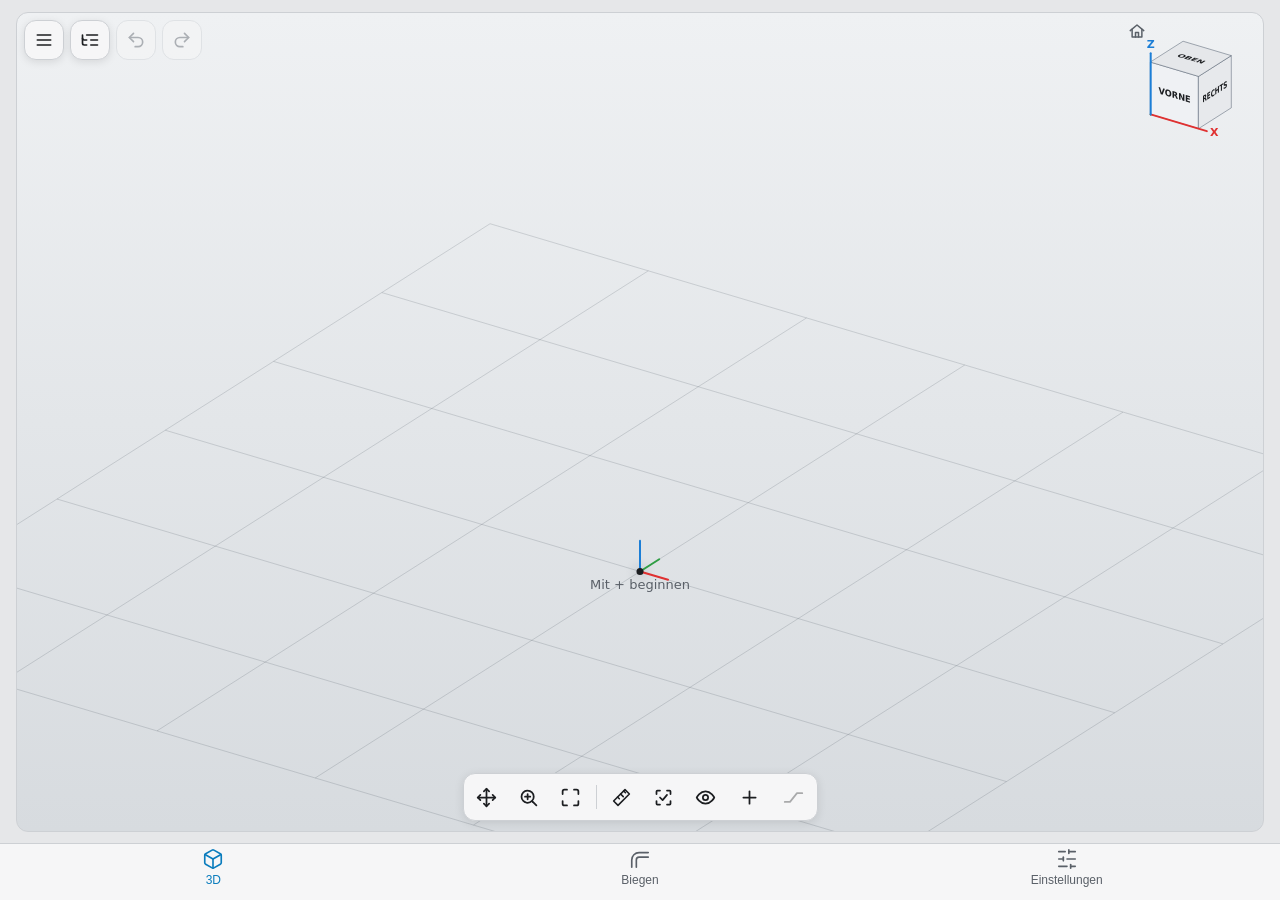
==== index.html @ 6818d7b9 "Add files via upload" ====
<!doctype html>
<html lang="de">
<head>
<meta charset="utf-8">
<meta name="viewport" content="width=device-width, initial-scale=1, minimum-scale=1, maximum-scale=1, user-scalable=no, viewport-fit=cover">
<title>Rohrbiege-Assistent</title>
<meta name="description" content="Rohrleitungen im Achsmaß aufmessen, 3D ansehen und mit der Handbiegezange biegen.">
<meta name="theme-color" content="#e6e7e9">
<link rel="manifest" href="manifest.webmanifest">
<link rel="icon" href="icon.svg" type="image/svg+xml">
<link rel="apple-touch-icon" href="icon-180.png">
<meta name="apple-mobile-web-app-capable" content="yes">
<meta name="mobile-web-app-capable" content="yes">
<meta name="apple-mobile-web-app-title" content="Biegen">
<link rel="stylesheet" href="style.css">
</head>
<body>
<button class="update-bar" id="updateBar" hidden></button>
<div class="tip" id="tip" role="tooltip" hidden></div>
<div class="floatbar">
  <button id="menuBtn" class="flbtn" title="Menü" aria-label="Menü"><svg viewBox="0 0 24 24" fill="none" stroke="currentColor" stroke-width="2" stroke-linecap="round" stroke-linejoin="round" aria-hidden="true"><path d="M4 6h16"/><path d="M4 12h16"/><path d="M4 18h16"/></svg></button>
  <button id="treeBtn" class="flbtn fl-undo" title="Projektmanager" aria-label="Projektmanager"><svg viewBox="0 0 24 24" fill="none" stroke="currentColor" stroke-width="2" stroke-linecap="round" stroke-linejoin="round" aria-hidden="true"><path d="M21 12h-8"/><path d="M21 6H8"/><path d="M21 18h-8"/><path d="M3 6v4c0 1.1.9 2 2 2h3"/><path d="M3 10v6c0 1.1.9 2 2 2h3"/></svg></button>
  <button id="undoBtn" class="flbtn fl-undo" title="Rückgängig (⌘Z)" aria-label="Rückgängig" disabled><svg viewBox="0 0 24 24" fill="none" stroke="currentColor" stroke-width="2" stroke-linecap="round" stroke-linejoin="round" aria-hidden="true"><path d="M9 14 4 9l5-5"/><path d="M4 9h10.5a5.5 5.5 0 0 1 0 11H11"/></svg></button>
  <button id="redoBtn" class="flbtn fl-undo" title="Wiederholen (⇧⌘Z)" aria-label="Wiederholen" disabled><svg viewBox="0 0 24 24" fill="none" stroke="currentColor" stroke-width="2" stroke-linecap="round" stroke-linejoin="round" aria-hidden="true"><path d="m15 14 5-5-5-5"/><path d="M20 9H9.5a5.5 5.5 0 0 0 0 11H13"/></svg></button>
</div>
<div class="menupop fmenu" id="menuPop" hidden>
  <div class="menu-head"><b>⟆ Rohrbiegen</b><span class="ver" id="verTag"></span></div>
  <div class="mlabel">Projekte</div>
  <div class="mlist" id="projSel"></div>
  <div class="msep"></div>
  <button class="mi" id="pNew" title="Neues Projekt"><svg viewBox="0 0 24 24" fill="none" stroke="currentColor" stroke-width="2" stroke-linecap="round" stroke-linejoin="round" aria-hidden="true"><path d="M12 5v14"/><path d="M5 12h14"/></svg>Neues Projekt</button>
</div>

<div class="layout">
  <main>
    <section class="tab" id="tab-input">

      <canvas id="miniPrev" aria-label="Vorschau des Rohrs – antippen öffnet 3D"></canvas>
      <p class="hint">Je Schenkel Richtung antippen und Achsmaß eingeben (Rohrmitte bis Rohrmitte).</p>
      <div id="legList"></div>
      <button id="addLeg" class="wide">+ Schenkel hinzufügen</button>
      <div class="tpl">
        <span>Vorlagen</span>
        <button data-tpl="w90">90°-Winkel</button>
        <button id="offNew">Versatz / Etage…</button>
        <button data-tpl="u">U-Bogen</button>
        <button data-tpl="d3">3D-Bogen</button>
      </div>
      <div class="card" id="bundleCard"></div>
      <div class="card" id="summary"></div>
    </section>

    <section class="tab" id="tab-room"></section>
    <section class="tab" id="tab-guide"></section>
    <section class="tab" id="tab-tools"></section>
  </main>

  <aside class="tab active" id="tab-view">
    <div class="viewwrap" id="viewwrap">
      <canvas id="cvBg" aria-hidden="true"></canvas>
      <canvas id="cvGL" aria-hidden="true"></canvas>
      <canvas id="cv" aria-label="3D-Ansicht des gebogenen Rohrs"></canvas>
      <div class="cubebox" id="cubeBox">
        <canvas id="cube" width="140" height="140" aria-label="Ansichtswürfel: Fläche, Kante oder Ecke antippen, ziehen zum Drehen"></canvas>
        <button class="cb cb-home" id="cubeHome" title="Startansicht" aria-label="Startansicht"><svg viewBox="0 0 24 24" fill="none" stroke="currentColor" stroke-width="2" stroke-linecap="round" stroke-linejoin="round" aria-hidden="true"><path d="M3 11.5 12 4l9 7.5"/><path d="M5.5 9.5V20h13V9.5"/><path d="M10 20v-6h4v6"/></svg></button>
        <button class="cb cb-roll cb-rl" data-roll="1" title="Nach links drehen" aria-label="Nach links drehen" hidden><svg viewBox="0 0 24 24" fill="none" stroke="currentColor" stroke-width="2" stroke-linecap="round" stroke-linejoin="round" aria-hidden="true"><path d="M3 12a9 9 0 1 0 3-6.7L3 8"/><path d="M3 3v5h5"/></svg></button>
        <button class="cb cb-roll cb-rr" data-roll="-1" title="Nach rechts drehen" aria-label="Nach rechts drehen" hidden><svg viewBox="0 0 24 24" fill="none" stroke="currentColor" stroke-width="2" stroke-linecap="round" stroke-linejoin="round" aria-hidden="true"><path d="M21 12a9 9 0 1 1-3-6.7L21 8"/><path d="M21 3v5h-5"/></svg></button>
        <button class="cb cb-tri cb-tu" data-tri="u" aria-label="Fläche darüber" hidden>▲</button>
        <button class="cb cb-tri cb-td" data-tri="d" aria-label="Fläche darunter" hidden>▼</button>
        <button class="cb cb-tri cb-tl" data-tri="l" aria-label="Fläche links" hidden>◀</button>
        <button class="cb cb-tri cb-tr" data-tri="r" aria-label="Fläche rechts" hidden>▶</button>
      </div>
      <div class="viewacts">
        <div class="navbar" role="toolbar" aria-label="Navigation">
          <button class="nvb" data-nav="pan" title="Verschieben" aria-label="Verschieben"><svg viewBox="0 0 24 24" fill="none" stroke="currentColor" stroke-width="2" stroke-linecap="round" stroke-linejoin="round" aria-hidden="true"><path d="M12 2v20"/><path d="M2 12h20"/><path d="m9 5 3-3 3 3"/><path d="m9 19 3 3 3-3"/><path d="m5 9-3 3 3 3"/><path d="m19 9 3 3-3 3"/></svg></button>
          <button class="nvb" data-nav="zoom" title="Zoomen" aria-label="Zoomen"><svg viewBox="0 0 24 24" fill="none" stroke="currentColor" stroke-width="2" stroke-linecap="round" stroke-linejoin="round" aria-hidden="true"><circle cx="11" cy="11" r="7"/><path d="m21 21-4.3-4.3"/><path d="M11 8v6"/><path d="M8 11h6"/></svg></button>
          <button class="nvb" id="navFit" title="Einpassen" aria-label="Einpassen"><svg viewBox="0 0 24 24" fill="none" stroke="currentColor" stroke-width="2" stroke-linecap="round" stroke-linejoin="round" aria-hidden="true"><path d="M8 3H5a2 2 0 0 0-2 2v3"/><path d="M21 8V5a2 2 0 0 0-2-2h-3"/><path d="M3 16v3a2 2 0 0 0 2 2h3"/><path d="M16 21h3a2 2 0 0 0 2-2v-3"/></svg></button>
          <span class="nvsep"></span>
          <button class="nvb" id="measBtn" title="Messen" aria-label="Messen"><svg viewBox="0 0 24 24" fill="none" stroke="currentColor" stroke-width="1.8" stroke-linecap="round" stroke-linejoin="round" aria-hidden="true"><path d="M3 16 16 3l5 5L8 21z"/><path d="m7.5 11.5 2 2M11 8l3 3M14.5 4.5l2 2"/></svg></button>
          <button class="nvb" id="selBtn" title="Mehrere auswählen" aria-label="Mehrere auswählen"><svg viewBox="0 0 24 24" fill="none" stroke="currentColor" stroke-width="2" stroke-linecap="round" stroke-linejoin="round" aria-hidden="true"><path d="M4 8V5a1 1 0 0 1 1-1h3M16 4h3a1 1 0 0 1 1 1v3M20 16v3a1 1 0 0 1-1 1h-3M8 20H5a1 1 0 0 1-1-1v-3M8 12l3 3 5-6"/></svg></button>
          <button class="nvb" id="visBtn" title="Anzeige" aria-label="Anzeige"><svg viewBox="0 0 24 24" fill="none" stroke="currentColor" stroke-width="2" stroke-linecap="round" stroke-linejoin="round" aria-hidden="true"><path d="M2 12s3.5-7 10-7 10 7 10 7-3.5 7-10 7-10-7-10-7Z"/><circle cx="12" cy="12" r="3"/></svg></button>
          <button class="nvb" id="addBtn" title="Hinzufügen" aria-label="Hinzufügen"><svg viewBox="0 0 24 24" fill="none" stroke="currentColor" stroke-width="2" stroke-linecap="round" stroke-linejoin="round" aria-hidden="true"><path d="M12 5v14"/><path d="M5 12h14"/></svg></button>
          <button class="nvb blass" id="offLegView" title="Versatz" aria-label="Versatz"><svg viewBox="0 0 24 24" fill="none" stroke="currentColor" stroke-width="2" stroke-linecap="round" stroke-linejoin="round" aria-hidden="true"><path d="M2 17h6l8-10h6"/></svg></button>
          <button class="nvb labonly" id="moreBtn" title="Werkzeuge" aria-label="Werkzeuge"><svg viewBox="0 0 24 24" fill="none" stroke="currentColor" stroke-width="2" stroke-linecap="round" stroke-linejoin="round" aria-hidden="true"><circle cx="5" cy="12" r="1"/><circle cx="12" cy="12" r="1"/><circle cx="19" cy="12" r="1"/></svg></button>
        </div>
        <span class="acts-more" id="actsMore" hidden>
        <span class="toolseg labonly"><button data-tool="edit" class="on" title="Rohr bearbeiten">Rohr</button><button data-tool="clamp" title="Schellen setzen und verschieben">Schellen</button><button data-tool="room" title="Grundriss zeichnen, Wände ziehen">Raum</button></span></span>
        
      </div>
      <div class="browser" id="browser" hidden></div>
      <div class="popover fmenu" id="pickPop" style="position:fixed;bottom:auto;min-width:180px" hidden></div>
      <div class="popover fmenu addpop" id="addPop" hidden>
        <div class="mlabel">Hinzufügen</div>
        <button class="mi" id="addPipe" title="Weiteres Rohr in dieses Projekt"><svg viewBox="0 0 24 24" fill="none" stroke="currentColor" stroke-width="2" stroke-linecap="round" stroke-linejoin="round" aria-hidden="true"><path d="M3 21v-8a8 8 0 0 1 8-8h10"/></svg>Rohr</button>
        <button class="mi" id="addPar" title="Parallelrohre am gewählten Rohr"><svg viewBox="0 0 24 24" fill="none" stroke="currentColor" stroke-width="2" stroke-linecap="round" stroke-linejoin="round" aria-hidden="true"><path d="M3 21v-8a8 8 0 0 1 8-8h10"/><path d="M8 21v-8a3 3 0 0 1 3-3h10"/></svg>Parallelrohr</button>
        <button class="mi" id="addFit" title="Fitting aus der Bibliothek"><svg viewBox="0 0 24 24" fill="none" stroke="currentColor" stroke-width="2" stroke-linecap="round" stroke-linejoin="round" aria-hidden="true"><path d="M4 9h6a4 4 0 0 1 4 4v7M4 15h4a2 2 0 0 1 0 0M9 15v5M14 9v-5M20 4v5a0 0 0 0 1 0 0H14"/></svg>Fitting</button>
        <button class="mi" id="addEx" title="Bestandsrohr erfassen"><svg viewBox="0 0 24 24" fill="none" stroke="currentColor" stroke-width="2" stroke-linecap="round" stroke-linejoin="round" aria-hidden="true"><path d="M3 9h18M3 15h18M7 7v10M17 7v10"/></svg>Bestandsrohr</button>
        <button class="mi" id="addPaste" title="Kopiertes einfügen" disabled><svg viewBox="0 0 24 24" fill="none" stroke="currentColor" stroke-width="2" stroke-linecap="round" stroke-linejoin="round" aria-hidden="true"><rect x="6" y="5" width="12" height="16" rx="2"/><path d="M9 5a3 3 0 0 1 6 0"/></svg>Einfügen</button>
        <button class="mi" id="addPlane" title="Referenzebene anlegen"><svg viewBox="0 0 24 24" fill="none" stroke="currentColor" stroke-width="2" stroke-linecap="round" stroke-linejoin="round" aria-hidden="true"><path d="m12 3 9 5-9 5-9-5Z"/><path d="m3 13 9 5 9-5"/></svg>Ebene</button>
      </div>
      <div class="popover fmenu" id="visPop" hidden>
        <div class="mlabel">Maße</div>
        <div class="seg" id="dimLevel"><button data-lv="quiet">Ruhig</button><button data-lv="sel">Auswahl</button><button data-lv="all">Alle</button></div>
        <label class="chk">Gesamtmaße<input type="checkbox" data-vis="total"></label>
        <label class="chk">Biegewinkel<input type="checkbox" data-vis="angles"></label>
        <label class="chk">Drehwinkel<input type="checkbox" data-vis="twist"></label>
        <label class="chk">Versatzmaße<input type="checkbox" data-vis="offsets"></label>
        <label class="chk">Beschriftungen<input type="checkbox" data-vis="labels"></label>
        <div class="msep"></div>
        <div class="mlabel">Rohr</div>
        <label class="chk">Achslinie<input type="checkbox" data-vis="axis"></label>
        <label class="chk">Biegemarken<input type="checkbox" data-vis="marks"></label>
        <label class="chk">Rohrfarben<input type="checkbox" data-vis="colors"></label>
        <label class="chk">Fortführ-Pfeile<input type="checkbox" data-vis="extAlways"></label>
        <label class="chk">Fangpunkte<input type="checkbox" data-vis="snap"></label>
        <div class="msep"></div>
        <div class="mlabel">Umgebung</div>
        <label class="chk">Ursprung<input type="checkbox" data-vis="origin"></label>
        <label class="chk">Raster und Schatten<input type="checkbox" data-vis="grid"></label>
        <label class="chk">Referenzebenen<input type="checkbox" data-vis="refPlanes"></label>
        <label class="chk labonly">Wände, Boden, Decke<input type="checkbox" data-vis="planes"></label>
        <label class="chk labonly">Schellen<input type="checkbox" data-vis="clamps"></label>
      </div>
      <div class="toast" id="toast" hidden></div>
      <div class="roombar" id="roomBar" hidden></div>
      <div class="roombar" id="bundleBar" hidden></div>
      <div class="bartitle" id="barTitle" hidden></div>
      <div class="popover fmenu typepop" id="typePop" hidden></div>
      <div class="popover fmenu planepop" id="planePop" hidden>
        <div class="mlabel">Ebene senkrecht zu</div>
        <button class="mi" data-ax="0"><span class="mdot" style="background:var(--ax-x)"></span>X-Achse</button>
        <button class="mi" data-ax="1"><span class="mdot" style="background:var(--ax-y)"></span>Y-Achse</button>
        <button class="mi" data-ax="2"><span class="mdot" style="background:var(--ax-z)"></span>Z-Achse</button>
      </div>
      <div class="legpanel" id="legPanel" hidden>
        <div class="lp-head"><b id="lpTitle">Schenkel</b><button id="lpClose" aria-label="Fertig">Fertig</button></div>
        <div class="row2">
          <label>Achsmaß (mm)<input id="lpLen" inputmode="decimal"></label>
          <label>Richtung in Ansicht<select id="lpDir"></select></label>
        </div>
        <p class="hint" id="lpNote"></p>
        <label id="lpBundleL" class="lpbundle" hidden>Bündel auf diesem Schenkel<select id="lpBundle"></select></label>
        <div class="btnrow"><button id="lpIns">+ Danach einfügen</button><button id="lpOff">Versatz</button><button id="lpDel" class="danger">Löschen</button></div>
      </div>
    </div>
  </aside>
</div>

<nav class="tabbar">
  <button data-tab="view" class="active"><span><svg viewBox="0 0 24 24" fill="none" stroke="currentColor" stroke-width="1.8" stroke-linecap="round" stroke-linejoin="round" aria-hidden="true"><path d="M21 8a2 2 0 0 0-1-1.7l-7-4a2 2 0 0 0-2 0l-7 4A2 2 0 0 0 3 8v8a2 2 0 0 0 1 1.7l7 4a2 2 0 0 0 2 0l7-4a2 2 0 0 0 1-1.7Z"/><path d="m3.3 7 8.7 5 8.7-5"/><path d="M12 22V12"/></svg></span>3D</button>
  <button data-tab="guide"><span><svg viewBox="0 0 24 24" fill="none" stroke="currentColor" stroke-width="1.8" stroke-linecap="round" stroke-linejoin="round" aria-hidden="true"><path d="M3 21v-8a8 8 0 0 1 8-8h10"/><path d="M8 21v-8a3 3 0 0 1 3-3h10"/></svg></span>Biegen</button>
  <button data-tab="tools"><span><svg viewBox="0 0 24 24" fill="none" stroke="currentColor" stroke-width="1.8" stroke-linecap="round" stroke-linejoin="round" aria-hidden="true"><path d="M21 4h-7"/><path d="M10 4H3"/><path d="M21 12h-9"/><path d="M8 12H3"/><path d="M21 20h-5"/><path d="M12 20H3"/><path d="M14 2v4"/><path d="M8 10v4"/><path d="M16 18v4"/></svg></span>Einstellungen</button>
  <button data-tab="input" class="labonly"><span><svg viewBox="0 0 24 24" fill="none" stroke="currentColor" stroke-width="1.8" stroke-linecap="round" stroke-linejoin="round" aria-hidden="true"><path d="M12 20h9"/><path d="M16.5 3.5a2.1 2.1 0 0 1 3 3L7 19l-4 1 1-4Z"/></svg></span>Rohr</button>
  <button data-tab="room" class="labonly"><span><svg viewBox="0 0 24 24" fill="none" stroke="currentColor" stroke-width="1.8" stroke-linecap="round" stroke-linejoin="round" aria-hidden="true"><rect x="3" y="3" width="18" height="18" rx="2"/><path d="M3 9h18"/><path d="M9 21V9"/></svg></span>Raum</button>
</nav>

<div class="modal" id="askDlg" hidden>
  <div class="askbox" role="alertdialog" aria-modal="true" aria-labelledby="askMsg">
    <p id="askMsg"></p>
    <div class="askrow"><button id="askNo">Abbrechen</button><button id="askYes"></button></div>
  </div>
</div>

<div class="modal" id="offDlg" hidden>
  <div class="sheet" role="dialog" aria-modal="true" aria-labelledby="offTitle">
    <div class="lp-head"><b id="offTitle">Versatz</b><button id="offCancel">Abbrechen</button></div>
    <div class="sheet-body"><div>
    <div class="lbl">Biegewinkel</div>
    <div class="seg" id="offAng">
      <button data-a="15">15°</button><button data-a="30">30°</button><button data-a="45">45°</button><button data-a="60">60°</button><button data-a="75">75°</button><button data-a="90">90°</button>
    </div>
    <div class="row2">
      <label>Versatz (mm)<input id="offV" inputmode="decimal"></label>
      <label>Richtung<select id="offDir"></select></label>
    </div>
    <div class="row2">
      <label><span id="offALbl">Gerade davor (mm)</span><input id="offA" inputmode="decimal"></label>
      <label><span id="offBLbl">Gerade danach (mm)</span><input id="offB" inputmode="decimal"></label>
    </div>
    </div><div>
    <svg class="offsketch" id="offSketch" viewBox="0 0 320 120" aria-hidden="true"></svg>
    <div class="offinfo" id="offInfo"></div>
    <button id="offOk" class="primary" style="width:100%">Übernehmen</button>
    </div></div>
  </div>
</div>

<div class="modal" id="newDlg" hidden>
  <div class="sheet" role="dialog" aria-modal="true" aria-labelledby="newTitle">
    <div class="lp-head"><b id="newTitle">Neues Rohr</b><button id="newCancel">Abbrechen</button></div>
    <div id="newBody"></div>
    <button id="newOk" class="primary" style="width:100%;margin-top:12px">Rohr anlegen</button>
  </div>
</div>

<script src="version.js"></script>
<script type="module" src="app.js"></script>
</body>
</html>
---- style.css ----
:root {
  --bg: #e6e7e9;
  --card: #f6f6f7;
  --text: #1c1e21;
  --muted: #5a6068;
  --line: #cdd0d4;
  --accent: #0a7cbd;
  --accent-soft: #dcecf6;
  --mark: #e8590c;
  --ok: #2b8a3e;
  --warn: #b7791f;
  --warn-soft: #fff5e0;
  --err: #c92a2a;
  --err-soft: #fdecec;
  --tube: #8a939e;
  --tube-hi: #c9d0d8;
  --canvas: #e4e7ea;
  --canvas-top: #eff1f3;
  --canvas-end: #d7dbdf;
  --radius: 12px;
  color-scheme: light;
}
@media (prefers-color-scheme: dark) {
  :root:not([data-theme="light"]) {
    --bg: #1e2023; --card: #2a2c30; --text: #e9eaec; --muted: #a3a8af; --line: #3d4046;
    --accent: #38b0ea; --accent-soft: #15384b; --mark: #ff8a3d; --ok: #51cf66;
    --warn: #f2b84b; --warn-soft: #2e2615; --err: #ff6b6b; --err-soft: #3a1d1d;
    --tube: #7d8794; --tube-hi: #b9c2cc; --canvas: #2d3034; --canvas-top: #36393e; --canvas-end: #25272a; color-scheme: dark;
  }
}
:root[data-theme="dark"] {
  --bg: #1e2023; --card: #2a2c30; --text: #e9eaec; --muted: #a3a8af; --line: #3d4046;
  --accent: #38b0ea; --accent-soft: #15384b; --mark: #ff8a3d; --ok: #51cf66;
  --warn: #f2b84b; --warn-soft: #2e2615; --err: #ff6b6b; --err-soft: #3a1d1d;
  --tube: #7d8794; --tube-hi: #b9c2cc; --canvas: #2d3034; --canvas-top: #36393e; --canvas-end: #25272a; color-scheme: dark;
}

* { box-sizing: border-box; }
html, body { margin: 0; touch-action: pan-x pan-y; } /* nie die ganze App zoomen */
:root { --tabh: calc(52px + max(4px, env(safe-area-inset-bottom) - 14px)); }
body {
  background: var(--bg); color: var(--text);
  font: 16px/1.4 -apple-system, BlinkMacSystemFont, "Segoe UI", Roboto, sans-serif;
  padding-top: env(safe-area-inset-top);
  padding-bottom: var(--tabh);
  -webkit-text-size-adjust: 100%;
}
button, input, select { font: inherit; color: inherit; }
button {
  background: var(--card); border: 1px solid var(--line); border-radius: 8px;
  padding: 8px 12px; min-height: 40px; cursor: pointer;
}
button:active { transform: translateY(1px); }
button.primary { background: var(--accent); border-color: var(--accent); color: #fff; }
button.danger { color: var(--err); }
input, select {
  width: 100%; background: var(--bg); border: 1px solid var(--line); border-radius: 8px;
  padding: 8px 10px; min-height: 42px; font-size: 16px;
}
input:focus, select:focus { outline: 2px solid var(--accent); outline-offset: -1px; }
label { display: flex; flex-direction: column; gap: 4px; font-size: 13px; color: var(--muted); }
label small { font-size: 12px; }
h2 { font-size: 18px; margin: 4px 0 10px; }
h3 { font-size: 16px; margin: 0 0 8px; }

.floatbar { position: fixed; top: calc(20px + env(safe-area-inset-top)); left: 24px; z-index: 5; display: flex; gap: 6px; }
.flbtn { width: 40px; height: 40px; min-height: 40px; padding: 0; display: grid; place-items: center; color: var(--text); border-radius: 12px; box-shadow: 0 2px 8px rgba(0, 0, 0, .1); }
.flbtn svg { width: 20px; height: 20px; }
.flbtn:disabled { color: var(--muted); opacity: .45; cursor: default; box-shadow: none; }
body[data-tab="guide"] .fl-undo, body[data-tab="tools"] .fl-undo, body[data-tab="room"] .fl-undo { display: none; }
body.kbd .floatbar { display: none; }
.menupop { position: fixed; top: calc(68px + env(safe-area-inset-top)); left: 24px; z-index: 7; width: min(280px, calc(100vw - 32px)); background: var(--card); border: 1px solid var(--line); border-radius: 12px; box-shadow: 0 8px 28px rgba(0, 0, 0, .2); }
.menu-head { display: flex; align-items: baseline; justify-content: space-between; gap: 8px; }
.menupop .ver { display: inline; }
main:has(> .tab.active) { padding-top: 68px; }

.layout { max-width: 1400px; margin: 0 auto; }
main { padding: 12px 16px; min-width: 0; }
.tab { display: none; }
.tab.active { display: block; }

input[type="range"] { width: 100%; padding: 0; border: 0; background: none; accent-color: var(--accent); }
.card { background: var(--card); border: 1px solid var(--line); border-radius: var(--radius); padding: 12px; margin-bottom: 12px; }
.row2 { display: grid; grid-template-columns: 1fr 1fr; gap: 10px; margin-bottom: 10px; }
.row3 { display: grid; grid-template-columns: repeat(3, 1fr); gap: 8px; }
.btnrow { display: flex; gap: 8px; flex-wrap: wrap; }
.btnrow button { flex: 1; }
.wide { width: 100%; margin: 4px 0 12px; border-style: dashed; color: var(--accent); }
.hint { font-size: 13px; color: var(--muted); margin: 6px 2px 12px; }

.seg { display: flex; background: var(--card); border: 1px solid var(--line); border-radius: 8px; padding: 3px; gap: 3px; }
.seg button { flex: 1; border: 0; background: transparent; min-height: 38px; font-size: 14px; }
.seg button.on { background: var(--accent); color: #fff; }

.leg { background: var(--card); border: 1px solid var(--line); border-radius: var(--radius); padding: 10px 12px; }
.leghead { display: flex; align-items: center; gap: 8px; margin-bottom: 8px; font-weight: 600; }
.leghead .meta { font-weight: 400; color: var(--muted); font-size: 14px; flex: 1; min-width: 0; white-space: nowrap; overflow: hidden; text-overflow: ellipsis; }
.leghead button { min-height: 32px; padding: 2px 8px; border: 0; color: var(--muted); background: transparent; font-size: 13px; font-weight: 400; white-space: nowrap; }
.bendrow {
  margin: 0 12px; padding: 8px 12px; border-left: 3px solid var(--mark);
  background: color-mix(in srgb, var(--mark) 8%, transparent);
}
.bendrow .t { font-size: 13px; font-weight: 600; color: var(--mark); margin-bottom: 6px; }
.sgn { display: flex; }
.sgn input { border-top-left-radius: 0; border-bottom-left-radius: 0; }
.sgbtn { min-width: 36px; padding: 0; border-top-right-radius: 0; border-bottom-right-radius: 0; border-right: 0; background: var(--bg); font-weight: 700; }

.tpl { display: flex; gap: 6px; flex-wrap: wrap; align-items: center; margin-bottom: 12px; font-size: 13px; color: var(--muted); }
.tpl button { font-size: 13px; min-height: 34px; padding: 4px 10px; }

.big { font-size: 28px; font-weight: 700; }
.kv { display: flex; flex-wrap: wrap; gap: 4px 18px; font-size: 14px; color: var(--muted); }
.kv b { color: var(--text); }
.msg { border-radius: 8px; padding: 8px 10px; font-size: 14px; margin-top: 8px; }
.msg.err { background: var(--err-soft); color: var(--err); }
.msg.warn { background: var(--warn-soft); color: var(--warn); }
.msg.ok { background: var(--accent-soft); color: var(--ok); }
.chips { display: flex; flex-wrap: wrap; gap: 6px; margin-top: 8px; }
.chip { font-size: 13px; background: var(--accent-soft); color: var(--accent); padding: 3px 8px; border-radius: 99px; }

/* Anleitung */
.tape { width: 100%; height: auto; display: block; }
.tape text { font-size: 17px; fill: var(--text); }
.marklist { display: flex; flex-wrap: wrap; gap: 8px 16px; margin-top: 10px; font-size: 18px; font-weight: 600; font-variant-numeric: tabular-nums; }
.marklist > span { display: flex; align-items: center; gap: 6px; }
.marklist .num { width: 24px; height: 24px; font-size: 13px; }
.rotbox { width: 110px; font-size: 11px; color: var(--muted); text-align: center; line-height: 1.5; }
.rotbox .rotsvg { width: 100px; height: 100px; }
.step { background: var(--card); border: 1px solid var(--line); border-radius: var(--radius); padding: 12px; margin-bottom: 10px; cursor: pointer; }
.step.hl { border-color: var(--mark); box-shadow: 0 0 0 2px color-mix(in srgb, var(--mark) 35%, transparent); }
.step.done { opacity: .55; }
.step h3 { display: flex; align-items: center; gap: 10px; }
.num { background: var(--mark); color: #fff; border-radius: 99px; width: 28px; height: 28px; display: inline-grid; place-items: center; font-size: 14px; flex: none; }
.step .done-box { margin-left: auto; display: flex; align-items: center; gap: 6px; font-size: 13px; color: var(--muted); font-weight: 400; flex-direction: row; }
.step .done-box input { width: 22px; min-height: 22px; height: 22px; }
.inst { display: grid; grid-template-columns: 1fr auto; gap: 10px; align-items: start; }
.inst ol { margin: 0; padding-left: 20px; }
.inst li { margin-bottom: 6px; }
.inst li b.hl { color: var(--mark); font-size: 18px; }
.rotsvg { width: 120px; height: 120px; }
.rotsvg text { font-size: 9px; fill: var(--muted); }
table.det { width: 100%; border-collapse: collapse; font-size: 13px; font-variant-numeric: tabular-nums; }
table.det th, table.det td { padding: 6px 4px; border-bottom: 1px solid var(--line); text-align: right; }
table.det th:first-child, table.det td:first-child { text-align: left; }
.scroll-x { overflow-x: auto; }

/* 3D */
.viewwrap { position: relative; height: calc(100dvh - var(--tabh) - 24px - env(safe-area-inset-top)); min-height: 320px; background: linear-gradient(var(--canvas-top), var(--canvas-end)); border-radius: var(--radius); border: 1px solid var(--line); overflow: hidden; margin: 12px 16px; }
#cv, #cvBg, #cvGL { position: absolute; inset: 0; width: 100%; height: 100%; display: block; }
#cv { touch-action: none; cursor: grab; }
.alt { font-size: 13px; color: var(--muted); }
.legpanel {
  position: absolute; left: 8px; right: 8px; bottom: 8px; margin: 0 auto; max-width: 440px; z-index: 2;
  background: var(--card); border: 1px solid var(--line); border-radius: var(--radius); padding: 10px 12px;
  box-shadow: 0 6px 24px rgba(0, 0, 0, .18);
}
.legpanel .row2 { margin-bottom: 6px; }
.legpanel .hint { margin: 0 0 8px; }
.legpanel .hint:empty { display: none; }
.lp-head { display: flex; align-items: center; justify-content: space-between; margin-bottom: 8px; }
.lp-head button { min-height: 32px; padding: 2px 12px; color: var(--accent); }
[hidden] { display: none !important; }
.legend { position: absolute; right: 10px; bottom: 10px; font-size: 12px; color: var(--muted); display: flex; align-items: center; gap: 6px; }
.lg-mark { width: 10px; height: 10px; background: var(--mark); border-radius: 99px; display: inline-block; }
.lg-dim { width: 16px; border-top: 2.5px solid var(--accent); display: inline-block; margin-left: 8px; }

.tabbar {
  position: fixed; bottom: 0; left: 0; right: 0; z-index: 6; display: flex;
  background: var(--card); border-top: 1px solid var(--line); padding-bottom: max(4px, calc(env(safe-area-inset-bottom) - 14px));
}
.tabbar button { flex: 1; border: 0; border-radius: 0; background: transparent; min-height: 52px; padding: 4px; font-size: 12px; color: var(--muted); display: flex; flex-direction: column; align-items: center; gap: 2px; }
.tabbar button span { height: 22px; line-height: 1; }
.tabbar button svg { width: 22px; height: 22px; display: block; }
.tabbar button.active { color: var(--accent); }

/* Zweispaltig nur mit genug Höhe; Handys quer (auch über 900 px breit) nutzen Reiter + volle 3D-Fläche */
@media (min-width: 900px) and (min-height: 521px) {
  .layout { display: grid; grid-template-columns: minmax(380px, 520px) 1fr; }
  #tab-view { display: block; }
  .viewwrap { position: sticky; top: 12px; height: calc(100dvh - var(--tabh) - 24px); }
  .only-mobile { display: none !important; }
}
@media (max-width: 420px) {
  .row3 label small { display: none; }
}

/* ---------- Handy ---------- */
button { touch-action: pan-x pan-y; }
.viewwrap { -webkit-user-select: none; user-select: none; -webkit-touch-callout: none; }
.viewacts { position: absolute; left: 10px; right: 10px; bottom: 10px; display: flex; flex-wrap: wrap-reverse; justify-content: center; align-items: center; gap: 6px; z-index: 1; pointer-events: none; }
.viewacts > * { pointer-events: auto; }
.viewacts button { font-size: 14px; color: var(--accent); }

@media (max-width: 600px) {
  .floatbar { top: calc(16px + env(safe-area-inset-top)); left: 16px; }
  .menupop { top: calc(64px + env(safe-area-inset-top)); left: 16px; }
  main { padding: 10px 12px; }
  main:has(> .tab.active) { padding-top: 64px; }
  /* Ansichtsbuttons als eine Leiste über die volle Breite – alle sieben passen ohne Wischen */
  .viewwrap { margin: 8px; height: calc(100dvh - var(--tabh) - 16px - env(safe-area-inset-top)); }
  .legend { display: none; }
}

/* Querformat auf dem Handy: Reiter als Leiste links, 3D bekommt die volle Höhe */
@media (orientation: landscape) and (max-height: 520px) {
  body { padding-bottom: 0; padding-left: calc(68px + env(safe-area-inset-left)); padding-right: env(safe-area-inset-right); }
  .floatbar { top: calc(12px + env(safe-area-inset-top)); left: calc(84px + env(safe-area-inset-left)); }
  .menupop { top: calc(58px + env(safe-area-inset-top)); left: calc(84px + env(safe-area-inset-left)); }
  .tabbar {
    top: 0; bottom: 0; right: auto; width: calc(68px + env(safe-area-inset-left)); flex-direction: column; justify-content: center;
    border-top: 0; border-right: 1px solid var(--line); padding: env(safe-area-inset-top) 0 env(safe-area-inset-bottom) env(safe-area-inset-left);
  }
  .tabbar button { flex: none; min-height: 62px; }
  .viewwrap { margin: 6px 8px; height: calc(100dvh - 12px - env(safe-area-inset-top) - env(safe-area-inset-bottom)); min-height: 0; }
  .legend { display: none; }
  /* Maße-Feld rechts statt unten, damit das Rohr sichtbar bleibt */
  .legpanel { left: auto; right: 8px; top: 46px; bottom: 8px; width: min(340px, 48%); margin: 0; overflow-y: auto; }
  main { padding: 8px 12px; }
}

/* Versatz-Dialog */
.modal { position: fixed; inset: 0; z-index: 30; background: rgba(0, 0, 0, .35); display: flex; align-items: flex-end; justify-content: center; }
.sheet {
  background: var(--card); width: min(520px, 100%); max-height: 92dvh; overflow-y: auto;
  border-radius: 12px 16px 0 0; padding: 14px 16px calc(16px + env(safe-area-inset-bottom));
  box-shadow: 0 -8px 30px rgba(0, 0, 0, .2);
}
.sheet .seg { margin: 4px 0 12px; }
.sheet .lbl { font-size: 13px; color: var(--muted); }
.offsketch { width: 100%; height: auto; display: block; margin: 4px 0 8px; }
.offsketch text { font-size: 12px; fill: var(--text); }
.offinfo { font-size: 14px; margin-bottom: 10px; }
@media (min-width: 600px), (orientation: landscape) and (max-height: 520px) {
  .modal { align-items: center; }
  .sheet { border-radius: 12px; }
}
@media (orientation: landscape) and (max-height: 520px) {
  .sheet { width: min(760px, 94%); padding-top: 10px; }
  .sheet-body { display: grid; grid-template-columns: 1fr 1fr; gap: 16px; align-items: start; }
  .sheet .row2 { margin-bottom: 6px; }
}

/* Versionsanzeige und Update-Hinweis */
.ver { font-size: 11px; color: var(--muted); white-space: nowrap; order: 10; }
.update-bar {
  position: fixed; left: 50%; transform: translateX(-50%); top: calc(64px + env(safe-area-inset-top)); z-index: 40;
  background: var(--accent); color: #fff; border: 0; border-radius: 99px; padding: 8px 16px; font-weight: 600;
  box-shadow: 0 4px 16px rgba(0, 0, 0, .25);
}
.appinfo { display: flex; align-items: center; gap: 10px; flex-wrap: wrap; font-size: 14px; }
@media (max-width: 600px), (orientation: landscape) and (max-height: 520px) {
  .ver { display: none; } /* auf dem Handy steht die Version im Reiter „Zangen“ */
}

/* Raum / Schellen */
.envrow { display: grid; grid-template-columns: 1.3fr 1fr auto auto; gap: 6px; align-items: center; margin-bottom: 6px; }
.envrow button { min-height: 40px; padding: 2px 10px; border: 0; background: transparent; color: var(--muted); }
.chk { flex-direction: row; align-items: center; gap: 4px; font-size: 12px; white-space: nowrap; }
.chk input { width: 20px; min-height: 20px; height: 20px; }
@media (max-width: 420px) { .envrow { grid-template-columns: 1fr 1fr auto; } .envrow .chk { grid-column: 1 / 3; } }

.viewacts button.on { background: var(--accent); border-color: var(--accent); color: #fff; }
.popover { position: absolute; left: 10px; bottom: 58px; z-index: 3; background: var(--card); border: 1px solid var(--line); border-radius: 12px; padding: 8px 12px; display: grid; gap: 6px; box-shadow: 0 6px 24px rgba(0,0,0,.18); }
.popover .chk { font-size: 14px; color: var(--text); }
.toast { position: absolute; left: 50%; transform: translateX(-50%); top: 52px; z-index: 4; background: var(--text); color: var(--card); padding: 8px 14px; border-radius: 99px; font-size: 13px; max-width: 90%; text-align: center; }
@media (orientation: landscape) and (max-height: 520px) { .popover { bottom: 56px; left: 10px; } }

/* Anleitung: Werkzeugleiste, Kontrolle, große Schrift */
.guidebar { display: flex; gap: 8px; flex-wrap: wrap; margin-bottom: 12px; }
.guidebar button { flex: 1; font-size: 14px; }
.guidebar button.on { background: var(--accent); border-color: var(--accent); color: #fff; }
.inst li.check { color: var(--ok); list-style: none; margin-left: -18px; }
table.mont td { text-align: left !important; }
.printonly { display: none; }
body.bigtext .step, body.bigtext #tab-guide .card { font-size: 18px; }
body.bigtext .inst li b.hl { font-size: 22px; }
body.bigtext .marklist { font-size: 22px; }
body.bigtext table.det { font-size: 14px; }
#tab-view.offscreen { display: block !important; position: fixed; left: -10000px; top: 0; width: 900px; }
#tab-view.offscreen .viewwrap { height: 600px; }

@media print {
  .floatbar, .menupop, .tabbar, .noprint, #tab-input, #tab-view, #tab-tools, .update-bar, .modal, .done-box { display: none !important; }
  #tab-guide { display: block !important; }
  body { padding: 0 !important; background: #fff; color: #000; }
  main { padding: 0; }
  .printonly { display: block; }
  #printHead img { width: 100%; max-height: 320px; object-fit: contain; border: 1px solid #ccc; border-radius: 8px; margin: 8px 0 12px; }
  .card, .step { break-inside: avoid; border-color: #bbb; box-shadow: none; }
  .step.done { opacity: 1; }
}

/* Ist nur die 3D-Ansicht sichtbar (Handy/Tablet), braucht der leere Inhaltsbereich keinen Rand */
main:not(:has(> .tab.active)) { padding: 0; }

/* ---------- Version 15: Schenkel-Richtung, Vorschau, Bündel, Raum ---------- */
#miniPrev { display: block; width: 100%; height: 150px; margin-bottom: 10px; background: var(--canvas); border: 1px solid var(--line); border-radius: var(--radius); cursor: pointer; }
@media (min-width: 900px) and (min-height: 521px) { #miniPrev { display: none; } }
@media (max-width: 899px), (max-height: 520px) { #miniPrev { position: sticky; top: calc(62px + env(safe-area-inset-top)); z-index: 4; box-shadow: 0 4px 12px rgba(0, 0, 0, .08); } }
@media (orientation: landscape) and (max-height: 520px) { #miniPrev { height: 110px; top: 50px; } }
/* Tastatur offen (iPhone): Vorschau oben im sichtbaren Ausschnitt, kleiner; Kopf und Tabbar treten zurück */
body.kbd #miniPrev { top: var(--vv-top, 0px); height: 110px; }
body.kbd .tabbar { display: none; }
.leg.focus { border-color: var(--mark); box-shadow: 0 0 0 2px color-mix(in srgb, var(--mark) 30%, transparent); }
.dirpick { display: grid; grid-template-columns: repeat(4, minmax(0, 1fr)); gap: 6px; margin-bottom: 8px; }
.dirpick button { min-height: 40px; min-width: 0; padding: 4px 2px; font-size: 14px; white-space: nowrap; overflow: hidden; text-overflow: clip; }
.dirpick button.on { background: var(--accent); border-color: var(--accent); color: #fff; }
.dirpick button:disabled { opacity: .35; }
.oblrow { margin-bottom: 6px; }
.linkbtn { border: 0; background: none; color: var(--accent); padding: 0; min-height: 28px; font-size: 13px; margin-bottom: 6px; }
.lenrow { max-width: 260px; }
.lenrow input { font-size: 22px; font-weight: 600; }
.lenfree { margin: 0 2px; }
.unit { display: flex; align-items: center; gap: 6px; }
.unit input { flex: 1; width: auto; min-width: 0; }
.unit span { color: var(--muted); font-size: 14px; }
.bundlerow, .wallrow { display: grid; grid-template-columns: auto 1.3fr 1fr auto; gap: 8px; align-items: end; margin-bottom: 8px; }
.wallrow { grid-template-columns: 70px 1fr auto; align-items: center; }
.bundlerow { align-items: start; }
.bundlerow > b { padding-top: 32px; white-space: nowrap; }
.bundlerow button { min-height: 42px; margin-top: 20px; border: 0; background: transparent; color: var(--muted); }
.toolseg { display: inline-flex; border: 1px solid var(--line); border-radius: 8px; overflow: hidden; background: var(--card); }
.toolseg button { border: 0; border-radius: 0; font-size: 14px; color: var(--text); }
.toolseg button + button { border-left: 1px solid var(--line); }
.toolseg button.on { background: var(--accent); color: #fff; }
.roombar { position: absolute; left: 8px; right: 8px; bottom: 58px; z-index: 3; margin: 0 auto; max-width: 520px; display: flex; gap: 6px; align-items: center; flex-wrap: wrap;
  background: var(--card); border: 1px solid var(--line); border-radius: 12px; padding: 6px 8px; box-shadow: 0 6px 24px rgba(0, 0, 0, .15); }
.roombar span { flex: 1 1 140px; font-size: 13px; color: var(--muted); }
.roombar button { min-height: 36px; font-size: 14px; }
table.det tr.sub td { border-bottom-style: dotted; }
@media (max-width: 420px) { .dirpick { gap: 4px; } .dirpick button { font-size: 13px; } .lenrow { max-width: none; } }
@media (max-width: 360px) { .dirpick button { font-size: 12px; } .leg { padding: 10px 8px; } .bendrow { margin: 0 8px; } }
@media (orientation: landscape) and (max-height: 520px) { .roombar { bottom: 56px; left: 120px; } }
label.unit { flex-direction: row; align-items: center; }
.wallrow { grid-template-columns: 62px minmax(90px, 1fr) auto; }
.wallrow .chk { font-size: 13px; }

/* Richtungsfarben wie im 3D-Achsenkreuz: X rot (rechts/links), Y grün (hinten/vorne), Z blau (oben/unten) */
:root { --ax-x: #e03131; --ax-y: #2f9e44; --ax-z: #1c7ed6; }
.dirpick button.ax-x { border-left: 4px solid var(--ax-x); }
.dirpick button.ax-y { border-left: 4px solid var(--ax-y); }
.dirpick button.ax-z { border-left: 4px solid var(--ax-z); }
.dirpick button.ax-x.on { background: var(--ax-x); border-color: var(--ax-x); }
.dirpick button.ax-y.on { background: var(--ax-y); border-color: var(--ax-y); }
.dirpick button.ax-z.on { background: var(--ax-z); border-color: var(--ax-z); }

/* Dialog „Neues Rohr“ */
.choice { display: flex; flex-wrap: wrap; gap: 6px; margin: 4px 0 10px; }
.radio { flex-direction: row; align-items: center; gap: 6px; font-size: 14px; color: var(--text); border: 1px solid var(--line); border-radius: 8px; padding: 6px 10px; }
.radio input { width: 18px; min-height: 18px; height: 18px; }
.radio:has(input:checked) { border-color: var(--accent); background: var(--accent-soft); }
.sheet h4 { margin: 12px 0 6px; font-size: 14px; }

/* Labor: Raum, Schellen, Parallelrohre nur bei eingeschaltetem Labor */
body:not(.lab) .labonly { display: none !important; }

/* Projekt-Kasten: zugeklappt nur eine Zeile */
.projcard { padding: 0; }
.projcard > summary { display: flex; align-items: baseline; gap: 10px; padding: 12px; cursor: pointer; list-style: none; min-height: 44px; box-sizing: border-box; }
.projcard > summary::-webkit-details-marker { display: none; }
.projcard > summary::after { content: '▾'; margin-left: auto; color: var(--muted); transition: transform .2s; }
.projcard[open] > summary::after { transform: rotate(180deg); }
.pc-t { font-weight: 600; white-space: nowrap; }
.pc-s { font-size: 14px; color: var(--muted); overflow: hidden; text-overflow: ellipsis; white-space: nowrap; }
.projcard[open] { padding: 0 12px 12px; }
.projcard[open] > summary { padding: 12px 0; }
.nextbtn { width: 100%; margin-top: 12px; }

/* Lagewechsel des Bündels */
.txhead { margin: 16px 0 4px; font-size: 14px; }
.txrow { display: grid; grid-template-columns: repeat(2, minmax(0, 1fr)); gap: 8px; align-items: start; padding: 6px 0 10px; border-top: 1px solid var(--line); }
.txrow label small { font-size: 12px; }
.txtop { grid-column: 1 / -1; display: flex; align-items: center; justify-content: space-between; font-size: 14px; }
.txtop button { min-height: 32px; border: 0; background: transparent; color: var(--muted); }
.bundlerow { grid-template-columns: auto minmax(0, 1.2fr) minmax(0, 1fr) auto; }
.lpbundle { margin-bottom: 10px; }

/* Maß direkt in der 3D-Ansicht ändern */
.dimbox { position: fixed; z-index: 45; display: flex; flex-direction: column; align-items: center; gap: 4px; }
.dimedit { width: 92px; min-height: 36px; padding: 4px 8px; text-align: center;
  font-size: 16px; font-weight: 700; color: var(--accent); background: var(--card); border: 2px solid var(--accent); border-radius: 8px; box-shadow: 0 4px 16px rgba(0, 0, 0, .2); }

/* Ende fixiert: Fest / Ausgleich */
.tip { position: fixed; z-index: 60; max-width: 260px; padding: 4px 8px; border-radius: 8px; background: var(--text); color: var(--bg); font-size: 12px; line-height: 1.35; pointer-events: none; box-shadow: 0 2px 8px rgba(0, 0, 0, .2); }
.tip[hidden] { display: none; }
.tip kbd { margin-left: 8px; font: inherit; opacity: .7; }
.toast { position: fixed; top: calc(64px + env(safe-area-inset-top)); z-index: 50; }
.dimtools { display: flex; gap: 4px; background: var(--card); border: 1px solid var(--line); border-radius: 8px; padding: 4px; box-shadow: 0 4px 16px rgba(0, 0, 0, .18); }
.dimtools button { min-height: 34px; padding: 2px 10px; font-size: 13px; white-space: nowrap; }
.dimtools button.on, .leghead .lk.on { background: var(--accent); border-color: var(--accent); color: #fff; }
.leghead .lk { min-width: 34px; padding: 2px 6px; border: 1px solid var(--line); border-radius: 8px; }
.leg.flex { border-style: dashed; }
.roombar button.on { background: var(--accent); border-color: var(--accent); color: #fff; }

/* Rohrfarben */
.roombar button.swatch { width: 28px; min-width: 28px; height: 28px; min-height: 28px; padding: 0; border-radius: 99px; border: 2px solid transparent; }
.roombar button.swatch.on { border-color: var(--text); box-shadow: inset 0 0 0 2px var(--card); }

/* Punkte und Ebenen */
.ax-x-b { color: var(--ax-x); } .ax-y-b { color: var(--ax-y); } .ax-z-b { color: var(--ax-z); }
.roombar { max-height: 45%; overflow-y: auto; }

/* 3D als Hauptansicht: am Rechner volle Breite, solange kein anderer Reiter offen ist */
@media (min-width: 900px) and (min-height: 521px) {
  body[data-tab="view"] .layout { grid-template-columns: 1fr; max-width: none; }
  body[data-tab="view"] main { display: none; }
}

/* Leiste für Punkte, Ebenen, Rohre: Sie bricht um, nichts liegt außerhalb des Bildschirms */
#bundleBar::-webkit-scrollbar { display: none; }
@media (max-width: 420px) { .viewacts { gap: 4px; left: 6px; right: 6px; } .viewacts button { padding: 6px 8px; font-size: 13px; } }
@media (orientation: landscape) and (max-height: 520px) { .tabbar button { font-size: 11px; padding: 4px 2px; } }
#dimLevel button { min-height: 36px; font-size: 13px; padding: 2px 8px; }

/* Einklappbar: Ansichten zeigen nur die aktuelle, Werkzeuge hinter ⋯ */
.acts-more { display: contents; }
.acts-more[hidden] { display: none !important; }

/* Plus-Menü, Schlösser */
#addBtn { min-width: 44px; font-weight: 700; }
#bundleBar button.lockbtn { color: var(--text); }
#bundleBar button.lockbtn.open { color: var(--muted); }

/* ViewCube oben rechts */
.cubebox { position: absolute; top: 2px; right: 2px; width: 140px; height: 140px; z-index: 2; pointer-events: none; }
#cube { position: absolute; inset: 0; width: 140px; height: 140px; display: block; touch-action: none; cursor: grab; pointer-events: auto; }
.cb { position: absolute; width: 28px; height: 28px; min-height: 0; padding: 0; display: grid; place-items: center; border: 0; background: transparent; color: var(--muted); font-size: 12px; line-height: 1; pointer-events: auto; }
.cb svg { width: 18px; height: 18px; }
.cb:hover { color: var(--accent); }
.cb-home { top: 2px; left: 2px; }
.cb-rl { top: 2px; right: 30px; }
.cb-rr { top: 2px; right: 2px; }
.cb-tu { top: 8px; left: 56px; }
.cb-td { bottom: 8px; left: 56px; }
.cb-tl { left: 8px; top: 56px; }
.cb-tr { right: 8px; top: 56px; }

/* Navigationsleiste unten in der Mitte, wie in Fusion */
.navbar { display: flex; align-items: center; gap: 2px; padding: 3px; background: var(--card); border: 1px solid var(--line); border-radius: 12px; box-shadow: 0 2px 10px rgba(0, 0, 0, .1); }
.viewacts .navbar .nvb { width: 40px; min-width: 40px; height: 40px; min-height: 40px; padding: 0; display: grid; place-items: center; border: 0; border-radius: 8px; background: transparent; color: var(--text); }
.viewacts .navbar .nvb.on { background: var(--accent); color: #fff; }
.nvb svg { width: 21px; height: 21px; }
.nvb.blass { opacity: 0.35; }
@media (max-width: 480px) { #bundleBar .bsep { display: none; } }
.nvsep { width: 1px; height: 24px; margin: 0 3px; background: var(--line); }
#visPop, .addpop, .planepop, .typepop { left: 50%; right: auto; transform: translateX(-50%); width: max-content; max-width: calc(100% - 16px); }
#bundleBar button.lockbtn { display: inline-flex; align-items: center; gap: 4px; }
.lockbtn svg { width: 16px; height: 16px; }
#visPop, .addpop, .planepop, .typepop { z-index: 4; }

/* Browser (Objektbaum) links, wie in Fusion */
.flbtn.on { background: var(--accent); border-color: var(--accent); color: #fff; }
.browser { position: absolute; left: 8px; top: 56px; z-index: 3; width: min(280px, 80%); max-height: calc(100% - 128px); overflow-y: auto; -webkit-overflow-scrolling: touch; padding: 4px 4px 6px; background: var(--card); border: 1px solid var(--line); border-radius: 12px; box-shadow: 0 4px 16px rgba(0, 0, 0, .14); font-size: 13px; }
.thead { position: sticky; top: -4px; z-index: 1; display: flex; align-items: center; justify-content: space-between; gap: 8px; padding: 2px 2px 2px 8px; background: var(--card); }
.thead b { font-size: 13px; overflow: hidden; text-overflow: ellipsis; white-space: nowrap; }
.thead button { width: 36px; height: 36px; min-height: 0; padding: 0; border: 0; background: transparent; color: var(--muted); font-size: 13px; }
.trow { display: flex; align-items: center; gap: 2px; min-height: 36px; border-radius: 8px; }
.trow.on { background: color-mix(in srgb, var(--accent) 16%, transparent); }
.trow.off .tname { color: var(--muted); }
.tchev { flex: none; width: 36px; height: 32px; min-height: 0; padding: 0; display: grid; place-items: center; border: 0; background: transparent; color: var(--muted); font-size: 14px; }
.teye { flex: none; width: 36px; height: 32px; min-height: 0; padding: 0; display: grid; place-items: center; border: 0; background: transparent; color: var(--muted); }
.teye svg { width: 16px; height: 16px; }
.tlock.on { color: var(--text); }
.tchoose { padding-left: 60px; }
.tchoose button.on { font-weight: 600; background: var(--accent-soft); }
.swrow .chk { padding: 2px 0; }
.ic { width: 1.15em; height: 1.15em; vertical-align: -0.2em; fill: none; stroke: currentColor; stroke-width: 2; stroke-linecap: round; stroke-linejoin: round; }
#bundleBar span.ax-x-b { color: var(--ax-x); }
#bundleBar span.ax-y-b { color: var(--ax-y); }
#bundleBar span.ax-z-b { color: var(--ax-z); }
.tdot { flex: none; width: 24px; height: 32px; min-height: 0; padding: 0; display: grid; place-items: center; border: 0; background: transparent; }
.tdot i { width: 13px; height: 13px; border-radius: 99px; }
.tcols { display: flex; flex-wrap: wrap; gap: 6px; padding: 4px 6px 8px 52px; }
.tcols .swatch { width: 28px; height: 28px; min-width: 0; min-height: 0; padding: 0; border-radius: 99px; border: 2px solid transparent; }
.tcols .swatch.on { border-color: var(--text); box-shadow: inset 0 0 0 2px var(--card); }
.tname { flex: 1; min-width: 0; min-height: 34px; padding: 2px 6px 2px 2px; display: flex; align-items: center; justify-content: space-between; gap: 8px; border: 0; background: transparent; text-align: left; font-size: 13px; }
.tname span { overflow: hidden; text-overflow: ellipsis; white-space: nowrap; }
.tname small { flex: none; font-size: 11px; color: var(--muted); }

.tmore { flex: none; width: 36px; height: 32px; min-height: 0; padding: 0; border: 0; background: transparent; color: var(--muted); font-size: 16px; font-weight: 700; }
.thead .tmore { margin-left: auto; }
.tacts { display: flex; flex-wrap: wrap; gap: 4px; padding: 2px 6px 6px; }
.tedit { flex: 1; min-width: 0; min-height: 32px; padding: 3px 6px; font-size: 16px; }

/* Antippen sichtbar machen: auf dem Handy gibt es kein Überfahren */
.nvb:active, .flbtn:active:not(:disabled), .tname:active, .tchev:active, .teye:active, .tmore:active, .tdot:active, .tabbar button:active { background: var(--accent-soft); }
@media (hover: hover) {
  .viewacts .navbar .nvb:not(.on):hover, .flbtn:not(.on):not(:disabled):hover, .trow:not(.on):hover { background: var(--accent-soft); }
}

/* Untermenüs: eine Bauart, siehe DESIGN.md */
.fmenu { display: grid; gap: 0; min-width: 200px; padding: 4px; background: var(--card); border: 1px solid var(--line); border-radius: 12px; box-shadow: 0 6px 20px rgba(0, 0, 0, .16); }
.mi { display: flex; align-items: center; gap: 10px; width: 100%; min-height: 40px; padding: 6px 10px; border: 0; border-radius: 8px; background: transparent; color: var(--text); text-align: left; font-size: 14px; }
.mi svg { flex: none; width: 18px; height: 18px; color: var(--muted); }
.mi.on { font-weight: 600; }
.mi.on svg { margin-left: auto; color: var(--accent); }
.mi:active { background: var(--accent-soft); }
.mname { min-width: 0; overflow: hidden; text-overflow: ellipsis; white-space: nowrap; }
.mdot { flex: none; width: 12px; height: 12px; margin: 0 3px; border-radius: 99px; }
.mlabel { padding: 8px 10px 3px; font-size: 11px; font-weight: 600; color: var(--muted); }
.msep { height: 1px; margin: 4px 6px; background: var(--line); }
.mlist { max-height: 45vh; overflow-y: auto; -webkit-overflow-scrolling: touch; }
.menu-head { padding: 8px 10px 4px; }
#visPop { max-height: calc(100% - 76px); overflow-y: auto; -webkit-overflow-scrolling: touch; }
#visPop .seg { margin: 0 6px 4px; }
.tacts button { min-height: 32px; padding: 3px 8px; border: 0; background: transparent; color: var(--accent); font-size: 13px; }
.tacts button.danger { color: var(--err); }
@media (hover: hover) { .mi:hover, #visPop .chk:hover, .tacts button:hover { background: var(--accent-soft); } }

/* Auswahl-Leiste: wie die Navigationsleiste, Knöpfe ohne Rahmen */
#bundleBar { left: 50%; right: auto; transform: translateX(-50%); width: max-content; max-width: calc(100% - 16px); flex-wrap: wrap; justify-content: center; gap: 2px; padding: 3px; scrollbar-width: none; -webkit-overflow-scrolling: touch; background: var(--card); border: 1px solid var(--line); border-radius: 12px; box-shadow: 0 2px 10px rgba(0, 0, 0, .1); }
#bundleBar span { flex: none; padding: 0 8px; font-size: 12px; font-weight: 600; color: var(--muted); white-space: nowrap; }
/* Das erste Feld steht als Text über der Leiste (#barTitle); Aufforderungen bleiben in der Zeile */
#bundleBar > span:first-child:not(.bprompt):not(:only-child) { display: none; }
.bartitle { position: absolute; z-index: 3; max-width: calc(100% - 32px); overflow: hidden; text-overflow: ellipsis; white-space: nowrap; font-size: 12px; font-weight: 600; color: var(--text); pointer-events: none; text-shadow: 0 0 3px var(--bg), 0 0 3px var(--bg), 0 0 6px var(--bg); }
#bundleBar button { flex: none; min-height: 38px; padding: 4px 9px; border: 0; border-radius: 8px; background: transparent; color: var(--text); font-size: 13px; white-space: nowrap; }
#bundleBar button:active { background: var(--accent-soft); }
#bundleBar button.on { background: var(--accent); color: #fff; }
#bundleBar button.danger { color: var(--err); }
#bundleBar button.off { opacity: .4; }
#bundleBar button.lockbtn { padding: 4px 7px; }
#bundleBar button.lockbtn.open { color: var(--muted); }
.bsep { flex: none; width: 1px; height: 22px; margin: 0 3px; background: var(--line); }
.bsep:last-child { display: none; }
@media (hover: hover) { #bundleBar button:not(.on):hover { background: var(--accent-soft); } }
/* Anzeige-Menü: Zeilen mit Schalter rechts */
#visPop { width: 240px; }
:is(#visPop, .swrow) .chk { justify-content: space-between; gap: 12px; min-height: 38px; padding: 2px 10px; border-radius: 8px; font-size: 14px; color: var(--text); white-space: normal; cursor: pointer; }
:is(#visPop, .swrow) .chk input { flex: none; position: relative; width: 36px; height: 22px; min-height: 22px; margin: 0; padding: 0; border: 0; border-radius: 99px; background: var(--line); -webkit-appearance: none; appearance: none; outline: none; transition: background .15s; cursor: pointer; }
:is(#visPop, .swrow) .chk input::after { content: ''; position: absolute; top: 2px; left: 2px; width: 18px; height: 18px; border-radius: 99px; background: #fff; box-shadow: 0 1px 2px rgba(0, 0, 0, .3); transition: transform .15s; }
:is(#visPop, .swrow) .chk input:checked { background: var(--accent); }
:is(#visPop, .swrow) .chk input:checked::after { transform: translateX(14px); }
#visPop .seg { background: transparent; }
#dimLevel button { min-height: 32px; }

.mrow { display: flex; align-items: center; border-radius: 8px; }
.mrow .mi { flex: 1; min-width: 0; }
.mrow .tedit { flex: 1; min-width: 0; margin: 4px 0 4px 6px; }
.mmore { flex: none; width: 34px; height: 40px; min-height: 0; padding: 0; display: grid; place-items: center; border: 0; border-radius: 8px; background: transparent; color: var(--muted); }
.mmore svg { width: 18px; height: 18px; }
.mmore:active { background: var(--accent-soft); }
.mctx { margin: 0 6px 4px 12px; padding: 2px; border-left: 2px solid var(--line); }
.mctx .mi { min-height: 36px; font-size: 13px; }
.mi.mdanger { color: var(--err); }
@media (hover: hover) { .mmore:hover { background: var(--accent-soft); } }

/* Rückfrage */
#askDlg { align-items: center; z-index: 60; }
.askbox { width: min(300px, calc(100vw - 48px)); padding: 16px; background: var(--card); border: 1px solid var(--line); border-radius: 12px; box-shadow: 0 8px 28px rgba(0, 0, 0, .25); }
.askbox p { margin: 0 0 14px; font-size: 14px; text-align: center; overflow-wrap: anywhere; }
.askrow { display: flex; gap: 8px; }
.askrow button { flex: 1; border: 0; background: var(--bg); }
#askYes { font-weight: 600; color: var(--accent); }
#askYes.mdanger { color: var(--err); }

/* Rechnen im Maßfeld */
.dimres { padding: 1px 8px; font-size: 13px; font-weight: 600; color: var(--accent); background: var(--card); border: 1px solid var(--line); border-radius: 8px; }
.dimres.bad { color: var(--muted); }
.dimcalc button { min-width: 38px; padding: 2px; font-size: 18px; }
.dimedit { width: 120px; }

/* Einstellungen: Listen wie der Projektmanager, siehe DESIGN.md */
body[data-tab="tools"] .floatbar { display: none; }
.settings { max-width: 620px; margin: 0 auto; padding-top: 12px; }
.settings section { margin-bottom: 22px; }
.settings h2 { margin: 0 4px 8px; font-size: 13px; font-weight: 600; color: var(--muted); }
.slist { background: var(--card); border: 1px solid var(--line); border-radius: 12px; overflow: hidden; }
.sitem + .sitem, .sitem + .sadd { border-top: 1px solid var(--line); }
.srow { display: flex; align-items: center; min-height: 58px; }
.smain { flex: 1; min-width: 0; min-height: 58px; padding: 8px 4px 8px 14px; display: grid; grid-template-columns: 1fr auto; column-gap: 8px; align-items: center; justify-items: start; border: 0; border-radius: 0; background: transparent; color: var(--text); text-align: left; }
.smain .stitle { font-size: 16px; font-weight: 600; }
.smain small { grid-row: 2; font-size: 13px; color: var(--muted); }
.schev { grid-row: 1 / span 2; grid-column: 2; width: 18px; height: 18px; color: var(--muted); transition: transform .2s; }
.sitem.open .schev { transform: rotate(90deg); }
.srow .tmore { align-self: stretch; height: auto; font-size: 18px; }
.srename { margin: 8px 4px 8px 12px; }
.sitem .tacts { padding: 0 10px 10px; }
.sbody { display: grid; gap: 14px; padding: 4px 14px 16px; }
.sfield { display: grid; grid-template-columns: 1fr auto; align-items: center; gap: 4px 12px; font-size: 15px; color: var(--text); }
.sfield > small { grid-column: 1 / -1; font-size: 13px; color: var(--muted); }
.sfield > input[type="range"] { grid-column: 1 / -1; }
.sfield > select { width: auto; max-width: 62vw; min-height: 40px; font-size: 16px; }
.sinp { display: inline-flex; align-items: center; gap: 6px; }
.sinp input { width: 84px; min-height: 40px; padding: 4px 10px; text-align: right; font-size: 16px; }
.sinp i { font-style: normal; font-size: 14px; color: var(--muted); }
.sadd { display: flex; align-items: center; gap: 10px; width: 100%; min-height: 50px; padding: 8px 14px; border: 0; border-radius: 0; background: transparent; color: var(--accent); font-size: 15px; font-weight: 600; }
.sadd svg { width: 18px; height: 18px; }
.spad { padding: 14px; }
.sapp { display: flex; align-items: center; flex-wrap: wrap; gap: 10px; font-size: 15px; }
.sapp #reloadBtn { margin-left: auto; }
.sapp #appStatus { color: var(--muted); }
@media (hover: hover) { .smain:hover, .sadd:hover { background: var(--accent-soft); } }
.smain:active, .sadd:active { background: var(--accent-soft); }
.fitprev { display: block; width: 100%; height: 190px; border-radius: 8px; background: var(--bg); }
.sport { display: grid; grid-template-columns: auto 1fr; gap: 6px 12px; align-items: center; }
.sport > b { grid-row: 1 / span 2; display: grid; place-items: center; width: 24px; height: 24px; border-radius: 99px; background: var(--accent); color: #fff; font-size: 12px; }
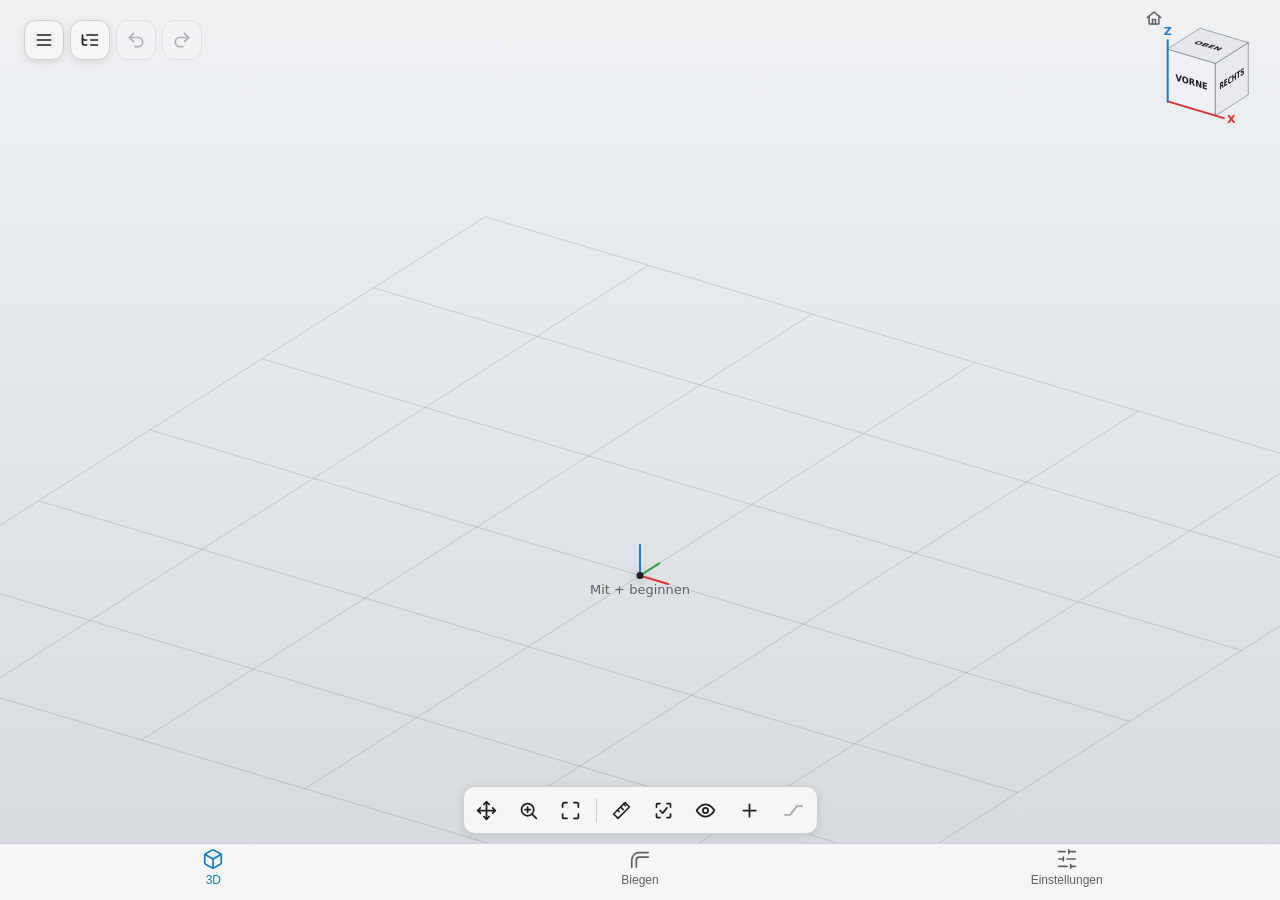
==== commit 96d129ef: "Add files via upload" ====
--- a/index.html
+++ b/index.html
@@ -133,14 +133,14 @@
         <button class="mi" data-ax="2"><span class="mdot" style="background:var(--ax-z)"></span>Z-Achse</button>
       </div>
       <div class="legpanel" id="legPanel" hidden>
-        <div class="lp-head"><b id="lpTitle">Schenkel</b><button id="lpClose" aria-label="Fertig">Fertig</button></div>
+        <div class="lp-head"><b id="lpTitle">Schenkel</b><button id="lpClose" class="icbtn" title="Fertig" aria-label="Fertig"><svg class="ic" viewBox="0 0 24 24" aria-hidden="true"><path d="m5 12 5 5 9-10"/></svg></button></div>
         <div class="row2">
           <label>Achsmaß (mm)<input id="lpLen" inputmode="decimal"></label>
           <label>Richtung in Ansicht<select id="lpDir"></select></label>
         </div>
         <p class="hint" id="lpNote"></p>
         <label id="lpBundleL" class="lpbundle" hidden>Bündel auf diesem Schenkel<select id="lpBundle"></select></label>
-        <div class="btnrow"><button id="lpIns">+ Danach einfügen</button><button id="lpOff">Versatz</button><button id="lpDel" class="danger">Löschen</button></div>
+        <div class="btnrow"><button id="lpIns">+ Danach einfügen</button><button id="lpOff">Versatz</button><button id="lpDel" class="danger icbtn" title="Löschen" aria-label="Löschen"><svg class="ic" viewBox="0 0 24 24" aria-hidden="true"><path d="M4 7h16M10 7V4h4v3M6 7l1 13h10l1-13M10 11v6M14 11v6"/></svg></button></div>
       </div>
     </div>
   </aside>
@@ -157,13 +157,13 @@
 <div class="modal" id="askDlg" hidden>
   <div class="askbox" role="alertdialog" aria-modal="true" aria-labelledby="askMsg">
     <p id="askMsg"></p>
-    <div class="askrow"><button id="askNo">Abbrechen</button><button id="askYes"></button></div>
+    <div class="askrow"><button id="askNo" class="icbtn" title="Abbrechen" aria-label="Abbrechen"><svg class="ic" viewBox="0 0 24 24" aria-hidden="true"><path d="M6 6l12 12M18 6 6 18"/></svg></button><button id="askYes"></button></div>
   </div>
 </div>
 
 <div class="modal" id="offDlg" hidden>
   <div class="sheet" role="dialog" aria-modal="true" aria-labelledby="offTitle">
-    <div class="lp-head"><b id="offTitle">Versatz</b><button id="offCancel">Abbrechen</button></div>
+    <div class="lp-head"><b id="offTitle">Versatz</b><button id="offCancel" class="icbtn" title="Abbrechen" aria-label="Abbrechen"><svg class="ic" viewBox="0 0 24 24" aria-hidden="true"><path d="M6 6l12 12M18 6 6 18"/></svg></button></div>
     <div class="sheet-body"><div>
     <div class="lbl">Biegewinkel</div>
     <div class="seg" id="offAng">
@@ -187,7 +187,7 @@
 
 <div class="modal" id="newDlg" hidden>
   <div class="sheet" role="dialog" aria-modal="true" aria-labelledby="newTitle">
-    <div class="lp-head"><b id="newTitle">Neues Rohr</b><button id="newCancel">Abbrechen</button></div>
+    <div class="lp-head"><b id="newTitle">Neues Rohr</b><button id="newCancel" class="icbtn" title="Abbrechen" aria-label="Abbrechen"><svg class="ic" viewBox="0 0 24 24" aria-hidden="true"><path d="M6 6l12 12M18 6 6 18"/></svg></button></div>
     <div id="newBody"></div>
     <button id="newOk" class="primary" style="width:100%;margin-top:12px">Rohr anlegen</button>
   </div>
--- a/style.css
+++ b/style.css
@@ -145,7 +145,8 @@
 .scroll-x { overflow-x: auto; }
 
 /* 3D */
-.viewwrap { position: relative; height: calc(100dvh - var(--tabh) - 24px - env(safe-area-inset-top)); min-height: 320px; background: linear-gradient(var(--canvas-top), var(--canvas-end)); border-radius: var(--radius); border: 1px solid var(--line); overflow: hidden; margin: 12px 16px; }
+/* Die 3D-Fläche ist randlos: alles Bedienbare schwebt darüber, ein Rahmen würde nur Platz kosten */
+.viewwrap { position: relative; height: calc(100dvh - var(--tabh) - env(safe-area-inset-top)); min-height: 320px; background: linear-gradient(var(--canvas-top), var(--canvas-end)); overflow: hidden; margin: 0; }
 #cv, #cvBg, #cvGL { position: absolute; inset: 0; width: 100%; height: 100%; display: block; }
 #cv { touch-action: none; cursor: grab; }
 .alt { font-size: 13px; color: var(--muted); }
@@ -175,9 +176,9 @@
 
 /* Zweispaltig nur mit genug Höhe; Handys quer (auch über 900 px breit) nutzen Reiter + volle 3D-Fläche */
 @media (min-width: 900px) and (min-height: 521px) {
-  .layout { display: grid; grid-template-columns: minmax(380px, 520px) 1fr; }
+  .layout { display: grid; grid-template-columns: minmax(380px, 520px) 1fr; max-width: none; } /* 3D bis an den rechten Rand */
   #tab-view { display: block; }
-  .viewwrap { position: sticky; top: 12px; height: calc(100dvh - var(--tabh) - 24px); }
+  .viewwrap { position: sticky; top: 0; height: calc(100dvh - var(--tabh) - env(safe-area-inset-top)); border-left: 1px solid var(--line); }
   .only-mobile { display: none !important; }
 }
 @media (max-width: 420px) {
@@ -197,7 +198,7 @@
   main { padding: 10px 12px; }
   main:has(> .tab.active) { padding-top: 64px; }
   /* Ansichtsbuttons als eine Leiste über die volle Breite – alle sieben passen ohne Wischen */
-  .viewwrap { margin: 8px; height: calc(100dvh - var(--tabh) - 16px - env(safe-area-inset-top)); }
+  .viewwrap { height: calc(100dvh - var(--tabh) - env(safe-area-inset-top)); }
   .legend { display: none; }
 }
 
@@ -211,7 +212,7 @@
     border-top: 0; border-right: 1px solid var(--line); padding: env(safe-area-inset-top) 0 env(safe-area-inset-bottom) env(safe-area-inset-left);
   }
   .tabbar button { flex: none; min-height: 62px; }
-  .viewwrap { margin: 6px 8px; height: calc(100dvh - 12px - env(safe-area-inset-top) - env(safe-area-inset-bottom)); min-height: 0; }
+  .viewwrap { height: calc(100dvh - env(safe-area-inset-top) - env(safe-area-inset-bottom)); min-height: 0; }
   .legend { display: none; }
   /* Maße-Feld rechts statt unten, damit das Rohr sichtbar bleibt */
   .legpanel { left: auto; right: 8px; top: 46px; bottom: 8px; width: min(340px, 48%); margin: 0; overflow-y: auto; }
@@ -404,6 +405,7 @@
 @media (min-width: 900px) and (min-height: 521px) {
   body[data-tab="view"] .layout { grid-template-columns: 1fr; max-width: none; }
   body[data-tab="view"] main { display: none; }
+  body[data-tab="view"] .viewwrap { border-left: 0; }
 }
 
 /* Leiste für Punkte, Ebenen, Rohre: Sie bricht um, nichts liegt außerhalb des Bildschirms */
@@ -517,6 +519,8 @@
 #bundleBar button:active { background: var(--accent-soft); }
 #bundleBar button.on { background: var(--accent); color: #fff; }
 #bundleBar button.danger { color: var(--err); }
+#bundleBar button.icbtn { display: inline-grid; place-items: center; min-width: 38px; }
+#bundleBar button.icbtn .ic { width: 19px; height: 19px; vertical-align: 0; }
 #bundleBar button.off { opacity: .4; }
 #bundleBar button.lockbtn { padding: 4px 7px; }
 #bundleBar button.lockbtn.open { color: var(--muted); }
@@ -594,3 +598,81 @@
 .fitprev { display: block; width: 100%; height: 190px; border-radius: 8px; background: var(--bg); }
 .sport { display: grid; grid-template-columns: auto 1fr; gap: 6px 12px; align-items: center; }
 .sport > b { grid-row: 1 / span 2; display: grid; place-items: center; width: 24px; height: 24px; border-radius: 99px; background: var(--accent); color: #fff; font-size: 12px; }
+
+/* ---------- Bauteil-Editor ---------- */
+.ped { position: fixed; inset: 0; z-index: 40; background: linear-gradient(var(--canvas-top), var(--canvas-end)); overscroll-behavior: none; touch-action: none; outline: none; }
+.ped canvas { position: absolute; inset: 0; width: 100%; height: 100%; }
+.ped-2d { touch-action: none; }
+.ped button { min-height: 38px; }
+.ped-head { position: absolute; top: calc(12px + env(safe-area-inset-top)); left: 12px; right: 12px; display: flex; align-items: center; gap: 6px; pointer-events: none; }
+.ped-head > * { pointer-events: auto; }
+.ped-head .flbtn { background: var(--card); border: 1px solid var(--line); }
+.ped-head .flbtn.primary { background: var(--accent); border-color: var(--accent); color: #fff; }
+.ped-head .flbtn.on { background: var(--accent); border-color: var(--accent); color: #fff; }
+.ped-title { flex: 1; min-width: 0; padding: 0 8px; font-size: 15px; overflow: hidden; text-overflow: ellipsis; white-space: nowrap; text-align: center; pointer-events: none; }
+.ped-list { position: absolute; top: calc(64px + env(safe-area-inset-top)); left: 12px; width: min(280px, calc(100vw - 24px)); max-height: calc(100% - 200px - env(safe-area-inset-top)); overflow: auto; padding: 8px; background: var(--card); border: 1px solid var(--line); border-radius: 12px; box-shadow: 0 4px 16px rgba(0, 0, 0, .12); display: none; }
+.ped.list-open .ped-list { display: block; }
+.ped-list h4 { margin: 10px 4px 4px; font-size: 12px; text-transform: uppercase; letter-spacing: .04em; color: var(--muted); }
+.ped-row { display: flex; align-items: center; gap: 2px; border-radius: 8px; }
+.ped-row.on { background: var(--accent-soft); }
+.ped-rn { flex: 1; min-width: 0; display: flex; flex-direction: column; align-items: flex-start; gap: 0; padding: 4px 8px; border: 0; background: transparent; text-align: left; }
+.ped-rn b { font-size: 14px; }
+.ped-rn small { font-size: 12px; color: var(--muted); max-width: 100%; overflow: hidden; text-overflow: ellipsis; white-space: nowrap; }
+.ped .icbtn { display: inline-grid; place-items: center; min-width: 38px; padding: 0 6px; border: 0; background: transparent; }
+.ped .icbtn svg, .ped-acts svg, .ped-add svg { width: 19px; height: 19px; vertical-align: -4px; }
+.ped .icbtn.on { background: var(--accent); color: #fff; }
+.ped-empty { margin: 2px 8px 6px; font-size: 13px; color: var(--muted); }
+.ped-add { display: flex; gap: 6px; padding: 4px; }
+.ped-add button { flex: 1; font-size: 13px; padding: 4px 8px; }
+.ped-rot { padding: 4px; flex-direction: row; align-items: center; justify-content: space-between; font-size: 14px; color: var(--text); }
+.ped-rot select { width: auto; max-width: 170px; min-height: 36px; padding: 4px 8px; font-size: 14px; }
+.ped-info { position: absolute; top: calc(64px + env(safe-area-inset-top)); right: 12px; width: min(300px, calc(100vw - 24px)); padding: 10px 12px; background: var(--card); border: 1px solid var(--line); border-radius: 12px; box-shadow: 0 4px 16px rgba(0, 0, 0, .12); font-size: 14px; }
+.ped-info h4 { margin: 0 0 6px; font-size: 14px; }
+.ped-info small { display: block; margin: 6px 0; font-size: 12px; color: var(--muted); line-height: 1.4; }
+.ped-info table { width: 100%; border-collapse: collapse; font-variant-numeric: tabular-nums; }
+.ped-info td { padding: 2px 0; }
+.ped-info td:last-child { text-align: right; font-weight: 600; }
+.ped-grid { display: flex; gap: 8px; }
+.ped-acts { display: flex; flex-wrap: wrap; gap: 4px; margin-top: 8px; }
+.ped-acts button { font-size: 13px; padding: 4px 10px; }
+.ped-acts button.on { background: var(--accent); border-color: var(--accent); color: #fff; }
+.ped-f { flex-direction: row; align-items: center; gap: 4px; font-size: 13px; color: var(--muted); }
+.ped-f span { font-weight: 600; }
+.ped-f input { width: 72px; min-height: 34px; padding: 3px 8px; text-align: right; font-size: 15px; }
+.ped-f i { font-style: normal; font-size: 12px; }
+.ped-bottom { position: absolute; left: 50%; bottom: calc(14px + env(safe-area-inset-bottom)); transform: translateX(-50%); display: flex; flex-direction: column; align-items: center; gap: 8px; width: max-content; max-width: calc(100% - 16px); }
+.ped-cmd { display: flex; flex-wrap: wrap; align-items: center; justify-content: center; gap: 4px 6px; padding: 4px 6px; background: var(--card); border: 1px solid var(--line); border-radius: 12px; box-shadow: 0 2px 10px rgba(0, 0, 0, .1); }
+.ped-cmd .bprompt { padding: 0 6px; font-size: 13px; font-weight: 600; color: var(--muted); }
+.ped-cmd button:not(.icbtn) { font-size: 13px; padding: 4px 10px; }
+.ped-cmd button.on:not(.icbtn) { background: var(--accent); border-color: var(--accent); color: #fff; }
+.ped-tools .nvb { width: 42px; height: 42px; min-height: 42px; padding: 0; display: grid; place-items: center; border: 0; border-radius: 8px; background: transparent; color: var(--text); }
+.ped-tools .nvb.on { background: var(--accent); color: #fff; }
+.ped-tools .bsep:last-child { display: block; }
+.ped-views { display: flex; gap: 2px; padding: 3px; background: var(--card); border: 1px solid var(--line); border-radius: 12px; order: -1; }
+.ped-views button { border: 0; background: transparent; font-size: 13px; padding: 4px 10px; }
+.ped-views button.on { background: var(--accent); color: #fff; }
+@media (hover: hover) { .ped-rn:hover, .ped .icbtn:not(.on):hover, .ped-tools .nvb:not(.on):hover, .ped-views button:not(.on):hover { background: var(--accent-soft); } }
+@media (max-width: 700px) {
+  .ped-info { top: auto; bottom: calc(140px + env(safe-area-inset-bottom)); left: 12px; right: 12px; width: auto; }
+  .ped-list { max-height: calc(100% - 260px); }
+}
+.fitedit { width: 100%; margin-top: 6px; }
+.fitports { margin: 4px 0 0; padding: 0; list-style: none; font-size: 14px; }
+.fitports li { display: flex; gap: 8px; align-items: center; padding: 2px 0; }
+.fitports b { display: grid; place-items: center; width: 22px; height: 22px; border-radius: 99px; background: var(--accent); color: #fff; font-size: 12px; }
+.ped-hint { margin: 2px 4px 6px; font-size: 12px; line-height: 1.4; color: var(--muted); }
+.ped-seg { display: inline-flex; gap: 2px; padding: 2px; border-radius: 9px; background: var(--bg); }
+.ped-cmd .ped-seg button { border: 0; background: transparent; min-height: 32px; padding: 2px 10px; font-size: 13px; }
+.ped-cmd .ped-seg button.on { background: var(--accent); color: #fff; }
+#bundleBar button.pchip { display: inline-flex; align-items: center; gap: 2px; padding: 0 8px; font-size: 13px; font-weight: 700; }
+#bundleBar button.pchip .ic { width: 16px; height: 16px; }
+
+.fitgrid { display: grid; grid-template-columns: repeat(auto-fill, minmax(118px, 1fr)); gap: 6px; padding: 4px; width: min(420px, calc(100vw - 32px)); max-height: 60vh; overflow: auto; }
+.fittile { display: flex; flex-direction: column; align-items: center; gap: 4px; padding: 6px; border-radius: 10px; font-size: 13px; font-weight: 600; }
+.fittile .fitprev { height: 96px; }
+.fittile.on { border-color: var(--accent); background: var(--accent-soft); }
+
+/* Symbolknöpfe überall gleich: ✕ Abbrechen, ✓ Fertig, Papierkorb Löschen, Stift Umbenennen */
+button.icbtn { display: inline-grid; place-items: center; min-width: 40px; padding: 0 8px; }
+button.icbtn .ic { width: 19px; height: 19px; }
+.tacts button.icbtn { min-width: 36px; }
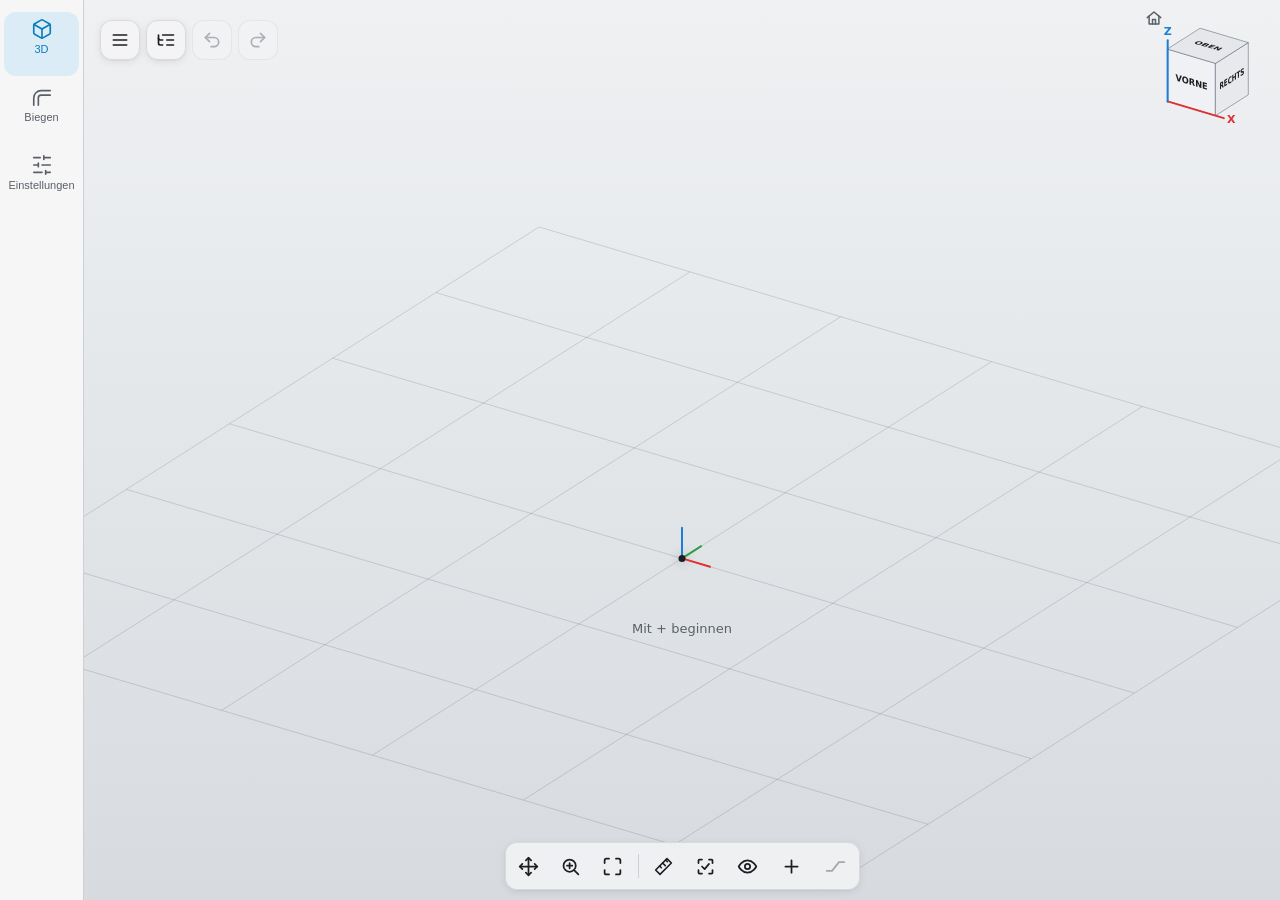
==== commit a75edb3b: "Add files via upload" ====
--- a/index.html
+++ b/index.html
@@ -118,6 +118,7 @@
         <label class="chk">Ursprung<input type="checkbox" data-vis="origin"></label>
         <label class="chk">Raster und Schatten<input type="checkbox" data-vis="grid"></label>
         <label class="chk">Referenzebenen<input type="checkbox" data-vis="refPlanes"></label>
+        <label class="chk">Puppenhaus<input type="checkbox" data-vis="dollhouse"></label>
         <label class="chk labonly">Wände, Boden, Decke<input type="checkbox" data-vis="planes"></label>
         <label class="chk labonly">Schellen<input type="checkbox" data-vis="clamps"></label>
       </div>
--- a/style.css
+++ b/style.css
@@ -676,3 +676,125 @@
 button.icbtn { display: inline-grid; place-items: center; min-width: 40px; padding: 0 8px; }
 button.icbtn .ic { width: 19px; height: 19px; }
 .tacts button.icbtn { min-width: 36px; }
+
+/* =====================================================================
+   Gestaltungsraster (siehe DESIGN.md „Raster“): eine Stelle für Radien,
+   Schatten, Schriftgrößen, Höhen, durchscheinende Flächen und Bewegung.
+   Diese Schicht steht bewusst am Ende und vereinheitlicht alles davor.
+   ===================================================================== */
+:root {
+  --r-s: 8px; --r-m: 12px; --r-l: 16px; --r-full: 999px;
+  --fs-xs: 12px; --fs-s: 13px; --fs-m: 15px; --fs-l: 17px; --fs-xl: 22px;
+  --h-btn: 36px; --h-touch: 44px;
+  --sh-1: 0 1px 2px rgba(15, 23, 35, .06), 0 2px 8px rgba(15, 23, 35, .08);
+  --sh-2: 0 2px 6px rgba(15, 23, 35, .06), 0 10px 28px rgba(15, 23, 35, .14);
+  --sh-3: 0 18px 50px rgba(15, 23, 35, .28);
+  --glass: color-mix(in srgb, var(--card) 80%, transparent);
+  --glass-line: color-mix(in srgb, var(--line) 70%, transparent);
+  --blur: saturate(1.6) blur(18px);
+  --glass-strong: color-mix(in srgb, var(--card) 92%, transparent);
+  --ease: cubic-bezier(.2, .8, .2, 1);
+  --t-fast: 140ms; --t: 200ms;
+}
+@media (prefers-color-scheme: dark) {
+  :root:not([data-theme="light"]) { --sh-1: 0 1px 2px rgba(0, 0, 0, .3), 0 2px 8px rgba(0, 0, 0, .3); --sh-2: 0 2px 6px rgba(0, 0, 0, .3), 0 12px 32px rgba(0, 0, 0, .45); --glass: color-mix(in srgb, var(--card) 76%, transparent); }
+}
+:root[data-theme="dark"] { --sh-1: 0 1px 2px rgba(0, 0, 0, .3), 0 2px 8px rgba(0, 0, 0, .3); --sh-2: 0 2px 6px rgba(0, 0, 0, .3), 0 12px 32px rgba(0, 0, 0, .45); --glass: color-mix(in srgb, var(--card) 76%, transparent); }
+
+/* Schwebende Flächen über der 3D-Ansicht: durchscheinend mit Weichzeichner, feiner Rand, weicher Schatten */
+.flbtn, .navbar, #bundleBar, .fmenu, .menupop, .browser, .legpanel, .roombar, .dimtools,
+.ped-head .flbtn, .ped-list, .ped-info, .ped-cmd, .ped-tools, .ped-views {
+  background: var(--glass); -webkit-backdrop-filter: var(--blur); backdrop-filter: var(--blur);
+  border: 1px solid var(--glass-line);
+}
+.flbtn, .navbar, #bundleBar, .ped-cmd, .ped-tools, .ped-views, .dimtools { box-shadow: var(--sh-1); }
+.fmenu, .menupop, .browser, .legpanel, .roombar, .ped-list, .ped-info { box-shadow: var(--sh-2); }
+.flbtn, .navbar, #bundleBar, .fmenu, .menupop, .browser, .legpanel, .roombar, .ped-list, .ped-info, .ped-cmd, .ped-tools, .ped-views { border-radius: var(--r-m); }
+.flbtn.on, .ped-head .flbtn.on, .ped-head .flbtn.primary { background: var(--accent); border-color: var(--accent); }
+.askbox, .sheet { box-shadow: var(--sh-3); border-radius: var(--r-l); }
+.sheet { border-bottom-left-radius: 0; border-bottom-right-radius: 0; }
+@media (min-width: 600px), (orientation: landscape) and (max-height: 520px) { .sheet { border-radius: var(--r-l); } }
+.toast { box-shadow: var(--sh-2); font-size: var(--fs-s); }
+.card, .step, .slist, .leg { border-radius: var(--r-m); }
+
+/* Flächen mit viel Text (Menüs, Projektmanager, Felder) sind dichter, damit sie gut lesbar bleiben */
+.fmenu, .menupop, .browser, .legpanel, .roombar, .ped-list, .ped-info { background: var(--glass-strong); }
+
+/* Einheitliche Höhen und Schriftgrößen der Bedienelemente */
+.mi, :is(#visPop, .swrow) .chk { min-height: var(--h-btn); font-size: var(--fs-m); }
+.mlabel, .settings h2 { font-size: var(--fs-xs); letter-spacing: .02em; text-transform: uppercase; }
+#bundleBar button, .ped-cmd button:not(.icbtn) { min-height: var(--h-btn); font-size: var(--fs-s); }
+#bundleBar span, .bartitle, .tname, .thead b { font-size: var(--fs-s); }
+.trow { min-height: var(--h-btn); }
+@media (pointer: coarse) {
+  .mi, :is(#visPop, .swrow) .chk, .trow { min-height: var(--h-touch); }
+  #bundleBar button, .viewacts .navbar .nvb { min-height: var(--h-touch); }
+  .viewacts .navbar .nvb { width: var(--h-touch); height: var(--h-touch); }
+}
+
+/* Bewegung: Menüs, Leisten, Karten und Felder gleiten sanft auf und zu statt umzuspringen (Grundsatz „Keine harten Wechsel“).
+   Auf: @starting-style; zu: [hidden] wird mit „allow-discrete“ erst nach der Überblendung unsichtbar */
+.fmenu, .menupop, .browser, .legpanel, .roombar, #bundleBar, .toast, .ped-info, .ped-cmd, .ped-views, .dimbox, .bartitle {
+  transition: opacity var(--t) var(--ease), translate var(--t) var(--ease), scale var(--t) var(--ease), display var(--t) allow-discrete;
+}
+.fmenu[hidden], .menupop[hidden], .browser[hidden], .legpanel[hidden], .roombar[hidden], #bundleBar[hidden], .ped-info[hidden], .ped-cmd[hidden], .bartitle[hidden] { opacity: 0; translate: 0 6px; scale: .98; }
+.menupop[hidden], .browser[hidden] { translate: 0 -6px; }
+@starting-style {
+  .fmenu, .legpanel, .roombar, #bundleBar, .ped-info, .ped-cmd, .ped-views, .dimbox, .bartitle { opacity: 0; translate: 0 6px; scale: .98; }
+  .menupop, .browser, .toast { opacity: 0; translate: 0 -6px; scale: .98; }
+}
+.modal { transition: opacity var(--t) var(--ease), display var(--t) allow-discrete; }
+.modal[hidden] { opacity: 0; }
+.modal .sheet, .modal .askbox { transition: translate var(--t) var(--ease), scale var(--t) var(--ease); }
+@starting-style {
+  .modal { opacity: 0; }
+  .modal .sheet { translate: 0 24px; }
+  .modal .askbox { scale: .96; }
+}
+/* Reiterwechsel: der neue Inhalt blendet weich ein */
+.tab.active { animation: tabin var(--t) var(--ease); }
+@keyframes tabin { from { opacity: 0; translate: 0 4px; } }
+/* Knöpfe reagieren weich auf Überfahren und Drücken */
+button, .mi, .trow, .smain, .sadd { transition: background-color var(--t-fast) var(--ease), color var(--t-fast) var(--ease), border-color var(--t-fast) var(--ease), opacity var(--t-fast) var(--ease); }
+.tchev, .schev { transition: transform var(--t) var(--ease); }
+@media (prefers-reduced-motion: reduce) {
+  *, *::before, *::after { animation: none !important; transition-duration: 0s !important; }
+}
+
+/* Projektmanager: feste Spalten, damit Auge, Schloss und Farbe untereinander stehen */
+.browser { width: min(320px, calc(100% - 16px)); }
+.tchev, .teye { width: 30px; }
+.tsp { flex: none; width: 30px; height: 32px; }
+.tsp2 { flex: none; width: 24px; height: 32px; }
+
+/* Seitentitel neben dem Menüknopf, wenn nicht die 3D-Ansicht offen ist */
+.floatbar::after { align-self: center; padding: 0 6px; font-size: var(--fs-l); font-weight: 700; color: var(--text); pointer-events: none; }
+body[data-tab="guide"] .floatbar::after { content: 'Biegen'; }
+body[data-tab="tools"] .floatbar::after { content: 'Einstellungen'; }
+body[data-tab="input"] .floatbar::after { content: 'Rohr'; }
+body[data-tab="room"] .floatbar::after { content: 'Raum'; }
+body[data-tab="tools"] .floatbar { display: flex; }
+
+/* „Biegen“: auf dem Handy einzeilige Symbolknöpfe */
+.guidebar button { display: inline-flex; align-items: center; justify-content: center; gap: 6px; white-space: nowrap; }
+@media (max-width: 600px) {
+  .guidebar .gtxt { display: none; }
+}
+
+/* Handy: kleinerer Ansichtswürfel */
+@media (max-width: 600px) {
+  .cubebox { transform: scale(.78); transform-origin: top right; }
+}
+
+/* Rechner: Reiter als schmale Leiste links wie im Querformat, die 3D-Fläche nutzt die volle Höhe */
+@media (min-width: 900px) and (min-height: 521px) {
+  :root { --tabh: 0px; }
+  body { padding-bottom: 0; padding-left: 84px; }
+  .tabbar { top: 0; bottom: 0; right: auto; width: 84px; flex-direction: column; justify-content: flex-start; gap: 4px; padding: calc(12px + env(safe-area-inset-top)) 0 12px; border-top: 0; border-right: 1px solid var(--line); background: var(--card); }
+  .tabbar button { flex: none; min-height: 64px; font-size: 11px; border-radius: var(--r-m); margin: 0 4px; padding: 6px 2px; }
+  .tabbar button.active { background: var(--accent-soft); }
+  .floatbar { left: 100px; }
+  .menupop { left: 100px; }
+  .viewwrap { height: calc(100dvh - env(safe-area-inset-top)); }
+  #miniPrev { top: 64px; }
+}
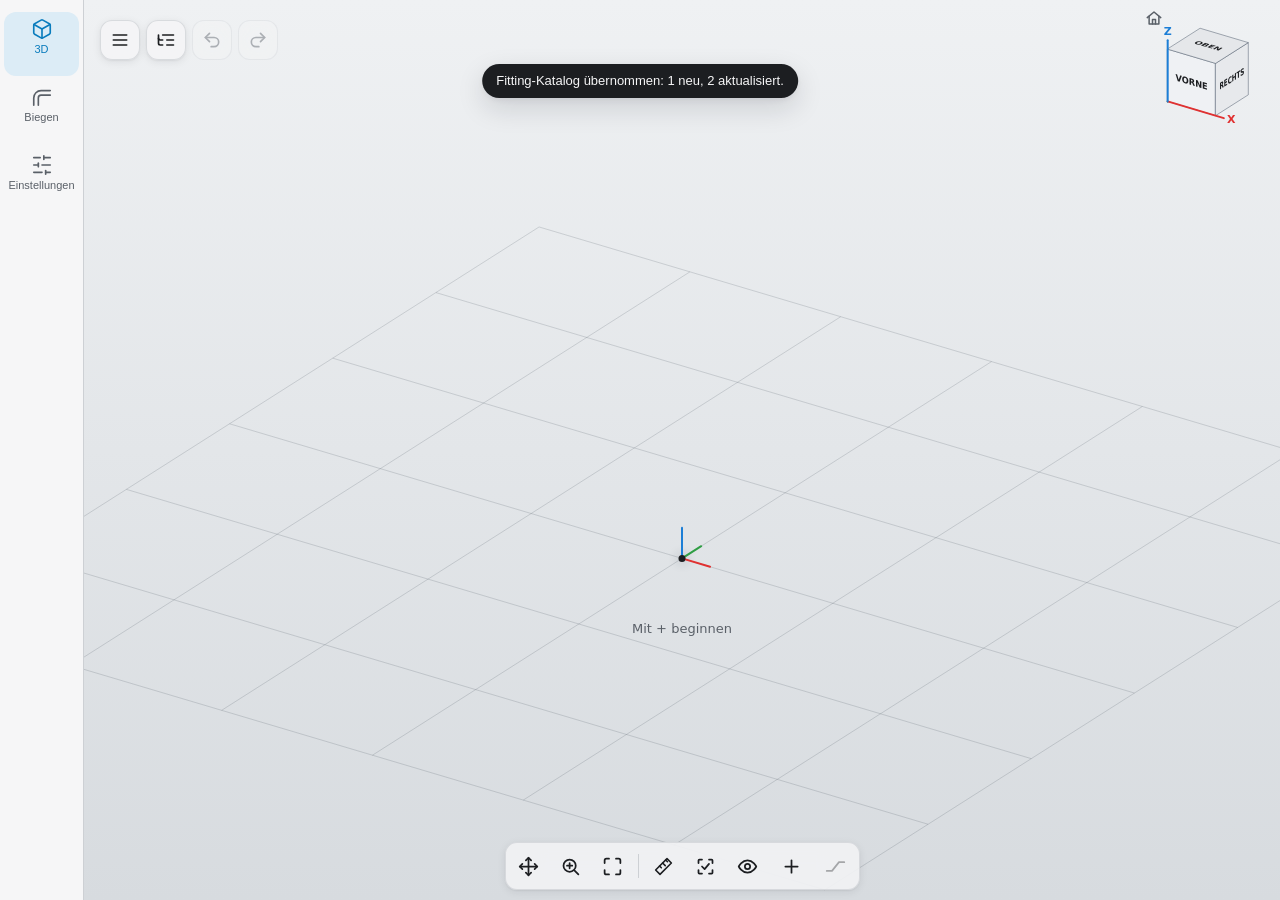
==== commit 6ac5e221: "Add files via upload" ====
--- a/index.html
+++ b/index.html
@@ -158,7 +158,7 @@
 <div class="modal" id="askDlg" hidden>
   <div class="askbox" role="alertdialog" aria-modal="true" aria-labelledby="askMsg">
     <p id="askMsg"></p>
-    <div class="askrow"><button id="askNo" class="icbtn" title="Abbrechen" aria-label="Abbrechen"><svg class="ic" viewBox="0 0 24 24" aria-hidden="true"><path d="M6 6l12 12M18 6 6 18"/></svg></button><button id="askYes"></button></div>
+    <div class="askrow"><button id="askNo">Abbrechen</button><button id="askYes"></button></div>
   </div>
 </div>
 
--- a/style.css
+++ b/style.css
@@ -115,6 +115,7 @@
 .msg.err { background: var(--err-soft); color: var(--err); }
 .msg.warn { background: var(--warn-soft); color: var(--warn); }
 .msg.ok { background: var(--accent-soft); color: var(--ok); }
+.msg.hint { background: var(--accent-soft); color: var(--text); } /* Hinweis, keine Warnung (z. B. Schlussschenkel) */
 .chips { display: flex; flex-wrap: wrap; gap: 6px; margin-top: 8px; }
 .chip { font-size: 13px; background: var(--accent-soft); color: var(--accent); padding: 3px 8px; border-radius: 99px; }
 
@@ -424,18 +425,18 @@
 #bundleBar button.lockbtn.open { color: var(--muted); }
 
 /* ViewCube oben rechts */
-.cubebox { position: absolute; top: 2px; right: 2px; width: 140px; height: 140px; z-index: 2; pointer-events: none; }
-#cube { position: absolute; inset: 0; width: 140px; height: 140px; display: block; touch-action: none; cursor: grab; pointer-events: auto; }
+.cubebox { --cs: 140px; position: absolute; top: 2px; right: 2px; width: var(--cs); height: var(--cs); z-index: 2; pointer-events: none; }
+#cube { position: absolute; inset: 0; width: var(--cs); height: var(--cs); display: block; touch-action: none; cursor: grab; pointer-events: auto; }
 .cb { position: absolute; width: 28px; height: 28px; min-height: 0; padding: 0; display: grid; place-items: center; border: 0; background: transparent; color: var(--muted); font-size: 12px; line-height: 1; pointer-events: auto; }
 .cb svg { width: 18px; height: 18px; }
 .cb:hover { color: var(--accent); }
 .cb-home { top: 2px; left: 2px; }
 .cb-rl { top: 2px; right: 30px; }
 .cb-rr { top: 2px; right: 2px; }
-.cb-tu { top: 8px; left: 56px; }
-.cb-td { bottom: 8px; left: 56px; }
-.cb-tl { left: 8px; top: 56px; }
-.cb-tr { right: 8px; top: 56px; }
+.cb-tu { top: 8px; left: calc(var(--cs) / 2 - 14px); }
+.cb-td { bottom: 8px; left: calc(var(--cs) / 2 - 14px); }
+.cb-tl { left: 8px; top: calc(var(--cs) / 2 - 14px); }
+.cb-tr { right: 8px; top: calc(var(--cs) / 2 - 14px); }
 
 /* Navigationsleiste unten in der Mitte, wie in Fusion */
 .navbar { display: flex; align-items: center; gap: 2px; padding: 3px; background: var(--card); border: 1px solid var(--line); border-radius: 12px; box-shadow: 0 2px 10px rgba(0, 0, 0, .1); }
@@ -554,6 +555,8 @@
 .askbox p { margin: 0 0 14px; font-size: 14px; text-align: center; overflow-wrap: anywhere; }
 .askrow { display: flex; gap: 8px; }
 .askrow button { flex: 1; border: 0; background: var(--bg); }
+/* Drei Antworten: untereinander, die Aktion oben, Abbrechen unten */
+.askrow:has(> :nth-child(3)) { flex-direction: column-reverse; }
 #askYes { font-weight: 600; color: var(--accent); }
 #askYes.mdanger { color: var(--err); }
 
@@ -632,7 +635,7 @@
 .ped-info table { width: 100%; border-collapse: collapse; font-variant-numeric: tabular-nums; }
 .ped-info td { padding: 2px 0; }
 .ped-info td:last-child { text-align: right; font-weight: 600; }
-.ped-grid { display: flex; gap: 8px; }
+.ped-grid { display: flex; flex-wrap: wrap; gap: 8px; }
 .ped-acts { display: flex; flex-wrap: wrap; gap: 4px; margin-top: 8px; }
 .ped-acts button { font-size: 13px; padding: 4px 10px; }
 .ped-acts button.on { background: var(--accent); border-color: var(--accent); color: #fff; }
@@ -667,9 +670,9 @@
 #bundleBar button.pchip { display: inline-flex; align-items: center; gap: 2px; padding: 0 8px; font-size: 13px; font-weight: 700; }
 #bundleBar button.pchip .ic { width: 16px; height: 16px; }
 
-.fitgrid { display: grid; grid-template-columns: repeat(auto-fill, minmax(118px, 1fr)); gap: 6px; padding: 4px; width: min(420px, calc(100vw - 32px)); max-height: 60vh; overflow: auto; }
+.fitgrid { display: grid; grid-template-columns: repeat(auto-fill, minmax(150px, 1fr)); gap: 8px; padding: 4px; width: min(500px, calc(100vw - 32px)); max-height: 66vh; overflow: auto; }
 .fittile { display: flex; flex-direction: column; align-items: center; gap: 4px; padding: 6px; border-radius: 10px; font-size: 13px; font-weight: 600; }
-.fittile .fitprev { height: 96px; }
+.fittile .fitprev { height: 140px; }
 .fittile.on { border-color: var(--accent); background: var(--accent-soft); }
 
 /* Symbolknöpfe überall gleich: ✕ Abbrechen, ✓ Fertig, Papierkorb Löschen, Stift Umbenennen */
@@ -781,9 +784,10 @@
   .guidebar .gtxt { display: none; }
 }
 
-/* Handy: kleinerer Ansichtswürfel */
+/* Handy: kleinerer Ansichtswürfel, in echter Größe gezeichnet (scharf); das Häuschen auf Höhe der Knöpfe oben links */
 @media (max-width: 600px) {
-  .cubebox { transform: scale(.78); transform-origin: top right; }
+  .cubebox { --cs: 110px; }
+  .cb-home { top: 20px; }
 }
 
 /* Rechner: Reiter als schmale Leiste links wie im Querformat, die 3D-Fläche nutzt die volle Höhe */
@@ -798,3 +802,36 @@
   .viewwrap { height: calc(100dvh - env(safe-area-inset-top)); }
   #miniPrev { top: 64px; }
 }
+
+/* Einstellungen: Schalter als Zeile, Text links, Schalter rechts */
+.spad .swrow { margin-top: 10px; }
+#tab-tools .spad .swrow .sswitch { padding: 2px 0; min-height: var(--h-btn); font-size: var(--fs-m); }
+.spad .shint { display: block; margin-top: 6px; font-size: var(--fs-s); color: var(--muted); }
+
+/* Zahlenblock (Touch): unten über der Leiste, Ziffern groß, Rechnung oben */
+#numPad { position: fixed; left: 50%; bottom: 0; translate: -50% 0; z-index: 55; width: min(480px, 100%); padding: 8px 8px calc(8px + env(safe-area-inset-bottom)); background: var(--card); border: 1px solid var(--line); border-bottom: 0; border-radius: 14px 14px 0 0; box-shadow: 0 -6px 24px rgba(0, 0, 0, .18); user-select: none; -webkit-user-select: none; touch-action: manipulation; }
+#numPad[hidden] { display: none; }
+#numPad button { min-height: 46px; border: 0; border-radius: 10px; background: var(--bg); color: var(--text); font-size: 20px; font-weight: 500; -webkit-tap-highlight-color: transparent; }
+#numPad button:active { background: var(--accent-soft); }
+#numPad button:disabled { opacity: .35; }
+#numPad .nphead { display: flex; align-items: baseline; gap: 6px; padding: 2px 4px 6px; }
+#numPad .nplab { flex: 1 1 auto; min-width: 0; overflow: hidden; text-overflow: ellipsis; white-space: nowrap; font-size: 12px; font-weight: 600; color: var(--muted); }
+#numPad .npexpr { font-size: 22px; font-weight: 600; font-variant-numeric: tabular-nums; white-space: nowrap; }
+#numPad .npexpr.fresh { background: var(--accent-soft); border-radius: 4px; padding: 0 3px; }
+#numPad .npres { font-size: 15px; font-weight: 600; color: var(--accent); white-space: nowrap; }
+#numPad .npres.bad { color: var(--muted); }
+#numPad .npdel { align-self: center; min-height: 38px; min-width: 52px; display: inline-grid; place-items: center; }
+#numPad .npdel .ic { width: 22px; height: 22px; }
+#numPad .npchips { display: flex; gap: 6px; min-height: 34px; margin-bottom: 6px; overflow-x: auto; scrollbar-width: none; }
+#numPad .npchips::-webkit-scrollbar { display: none; }
+#numPad .npchips button { flex: none; min-height: 34px; padding: 0 12px; font-size: 14px; font-weight: 600; background: var(--accent-soft); color: var(--accent); }
+#numPad .npchips span { align-self: center; padding: 0 4px; font-size: 12px; color: var(--muted); }
+#numPad .npgrid { display: grid; grid-template-columns: repeat(4, 1fr); gap: 6px; }
+#numPad .npgrid .op { color: var(--accent); font-weight: 600; }
+#numPad .npact { display: grid; grid-template-columns: 1fr 1fr 1fr; gap: 6px; margin-top: 6px; }
+#numPad .npact button { font-size: 15px; font-weight: 600; }
+#numPad .npact button[hidden] { display: none; }
+#numPad .npact:has(> [hidden]) { grid-template-columns: 1fr 1fr; }
+#numPad .npact .on { background: var(--accent); color: #fff; display: inline-grid; place-items: center; }
+#numPad .npact .on .ic { width: 24px; height: 24px; }
+@media (hover: hover) { #numPad button:not(:disabled):hover { filter: brightness(.96); } }
